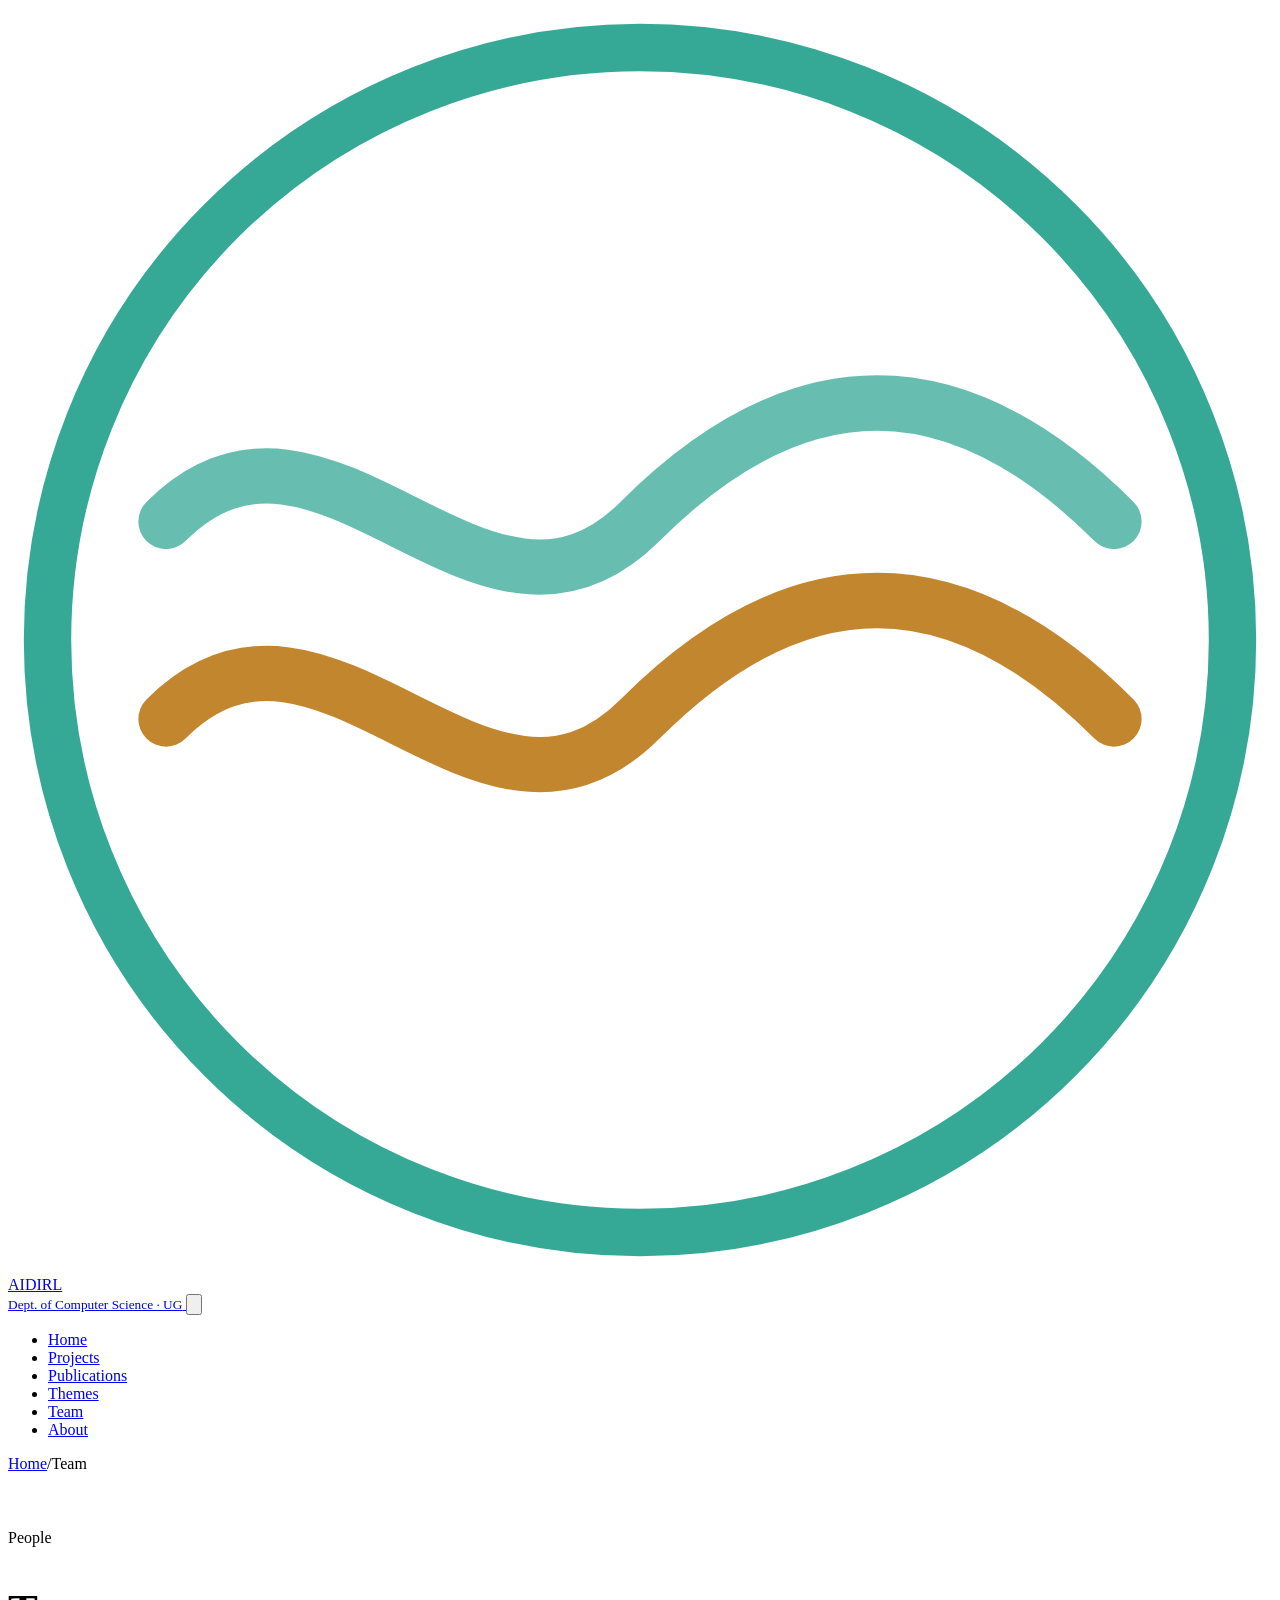
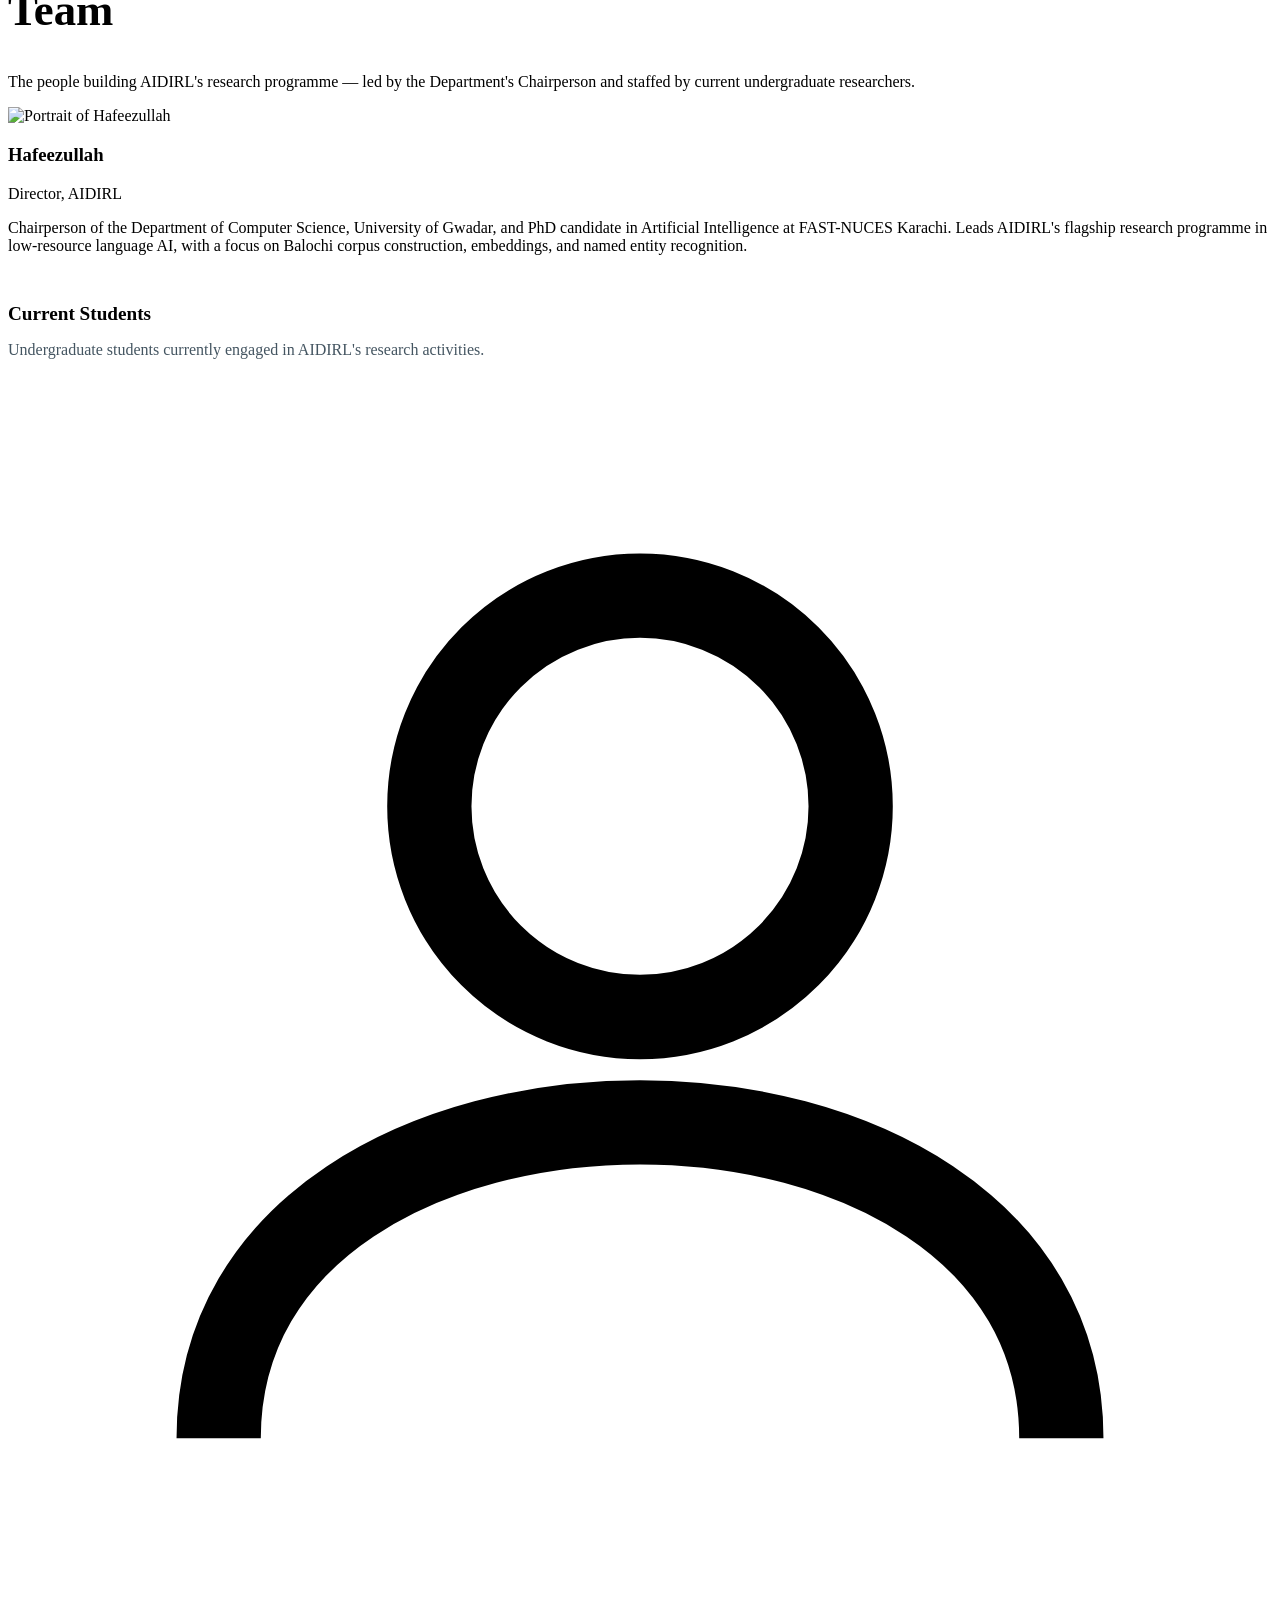
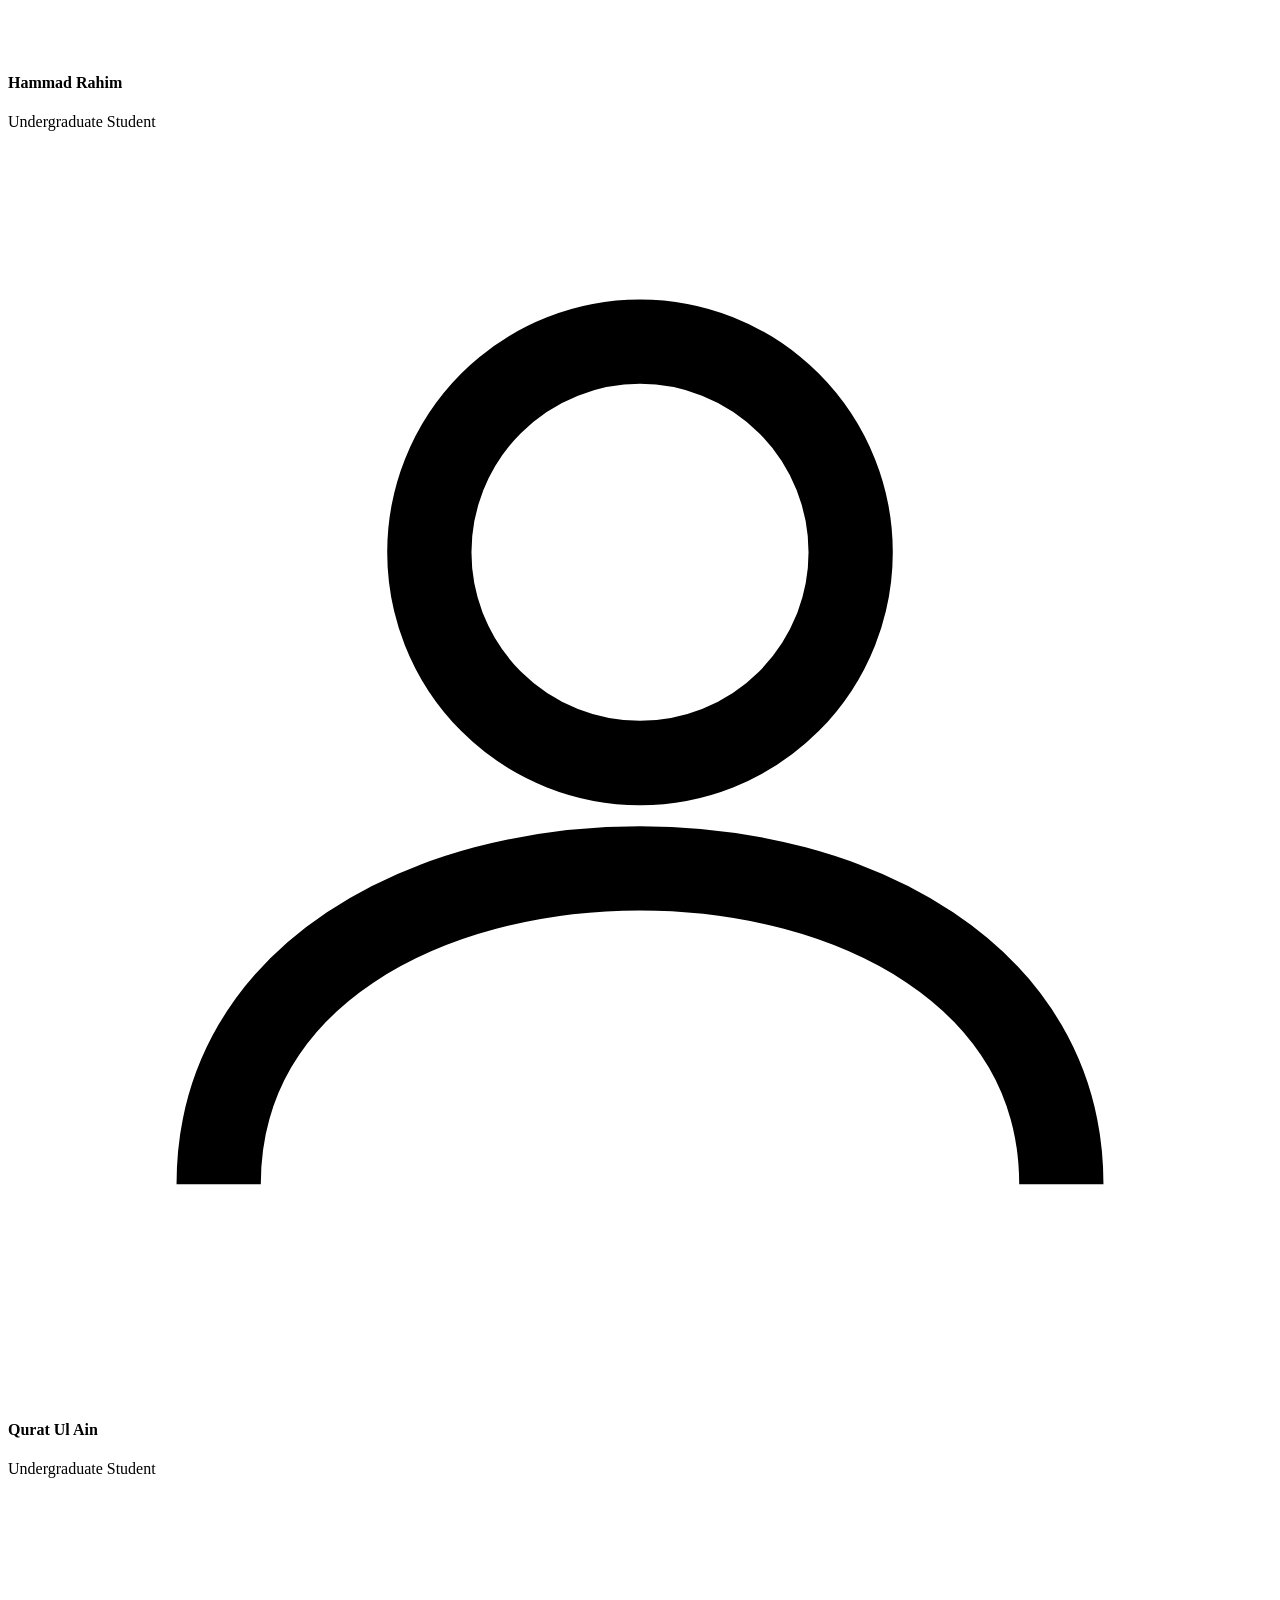
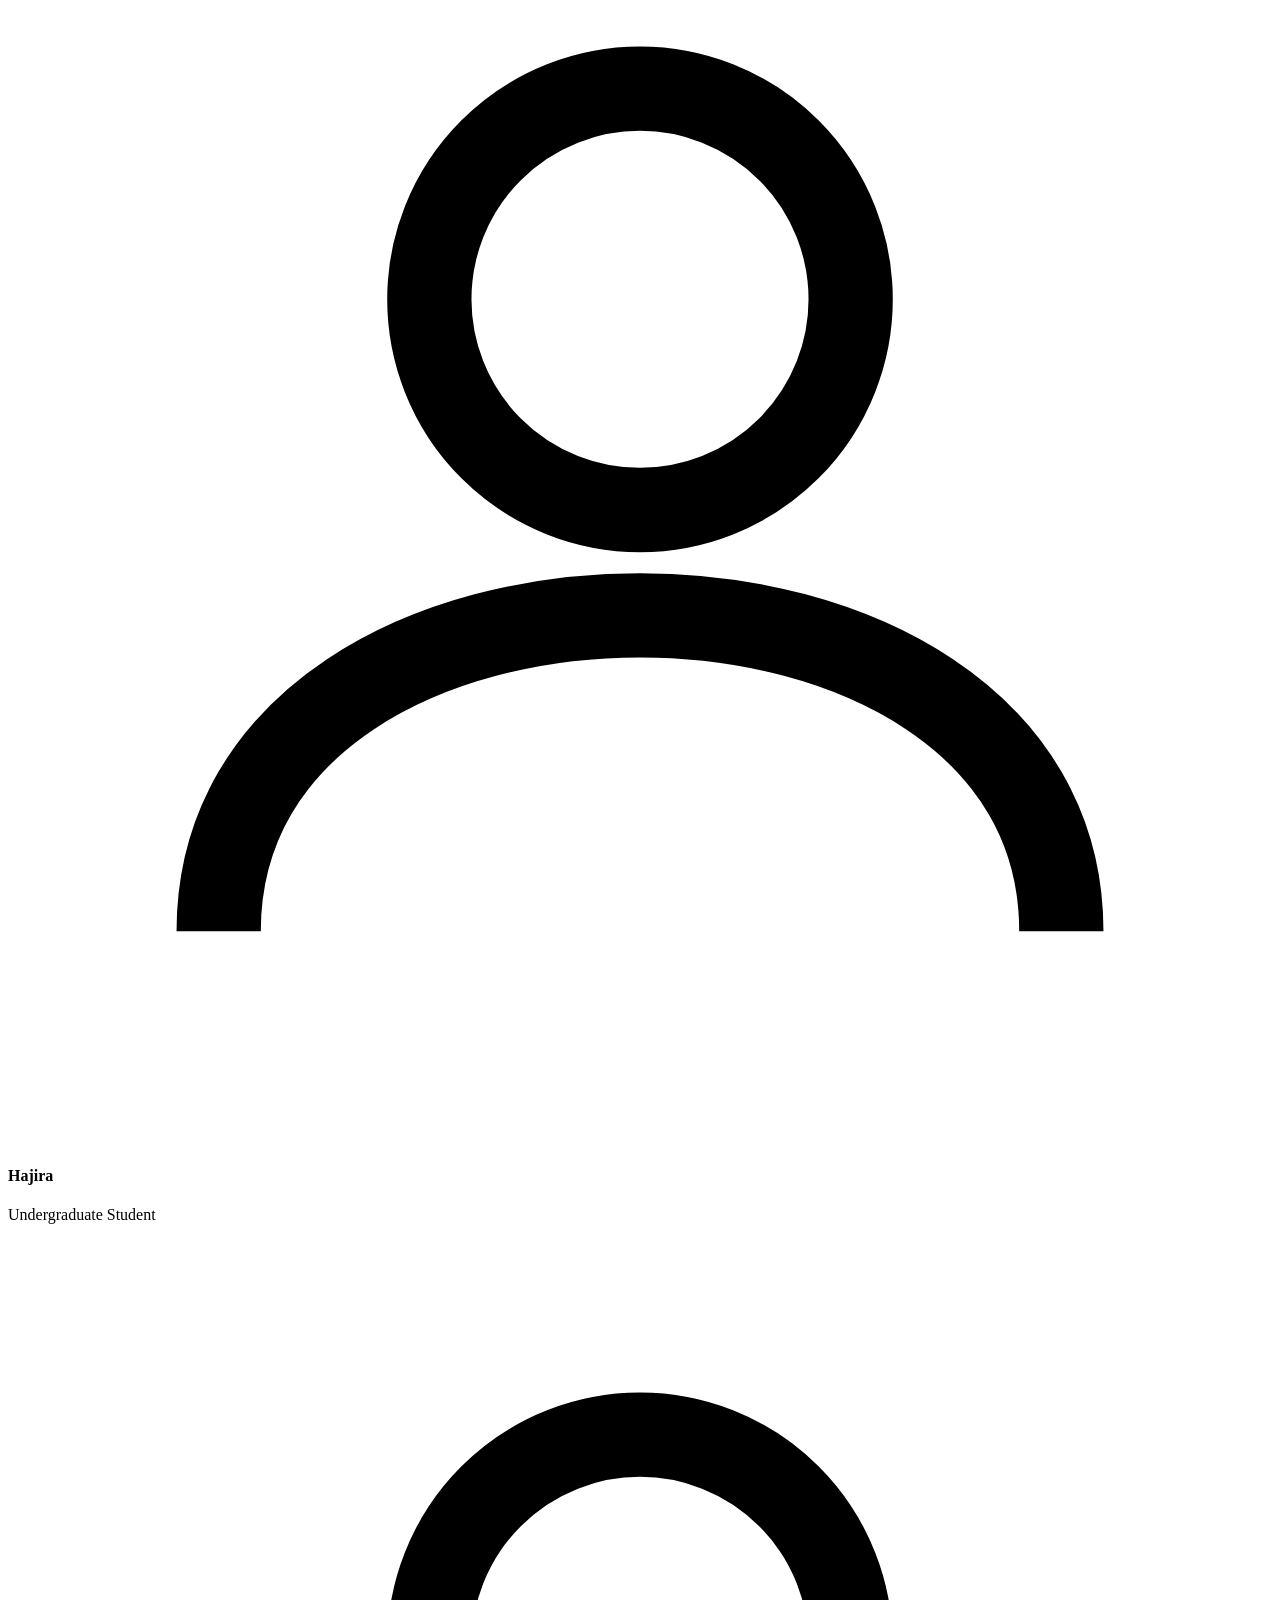
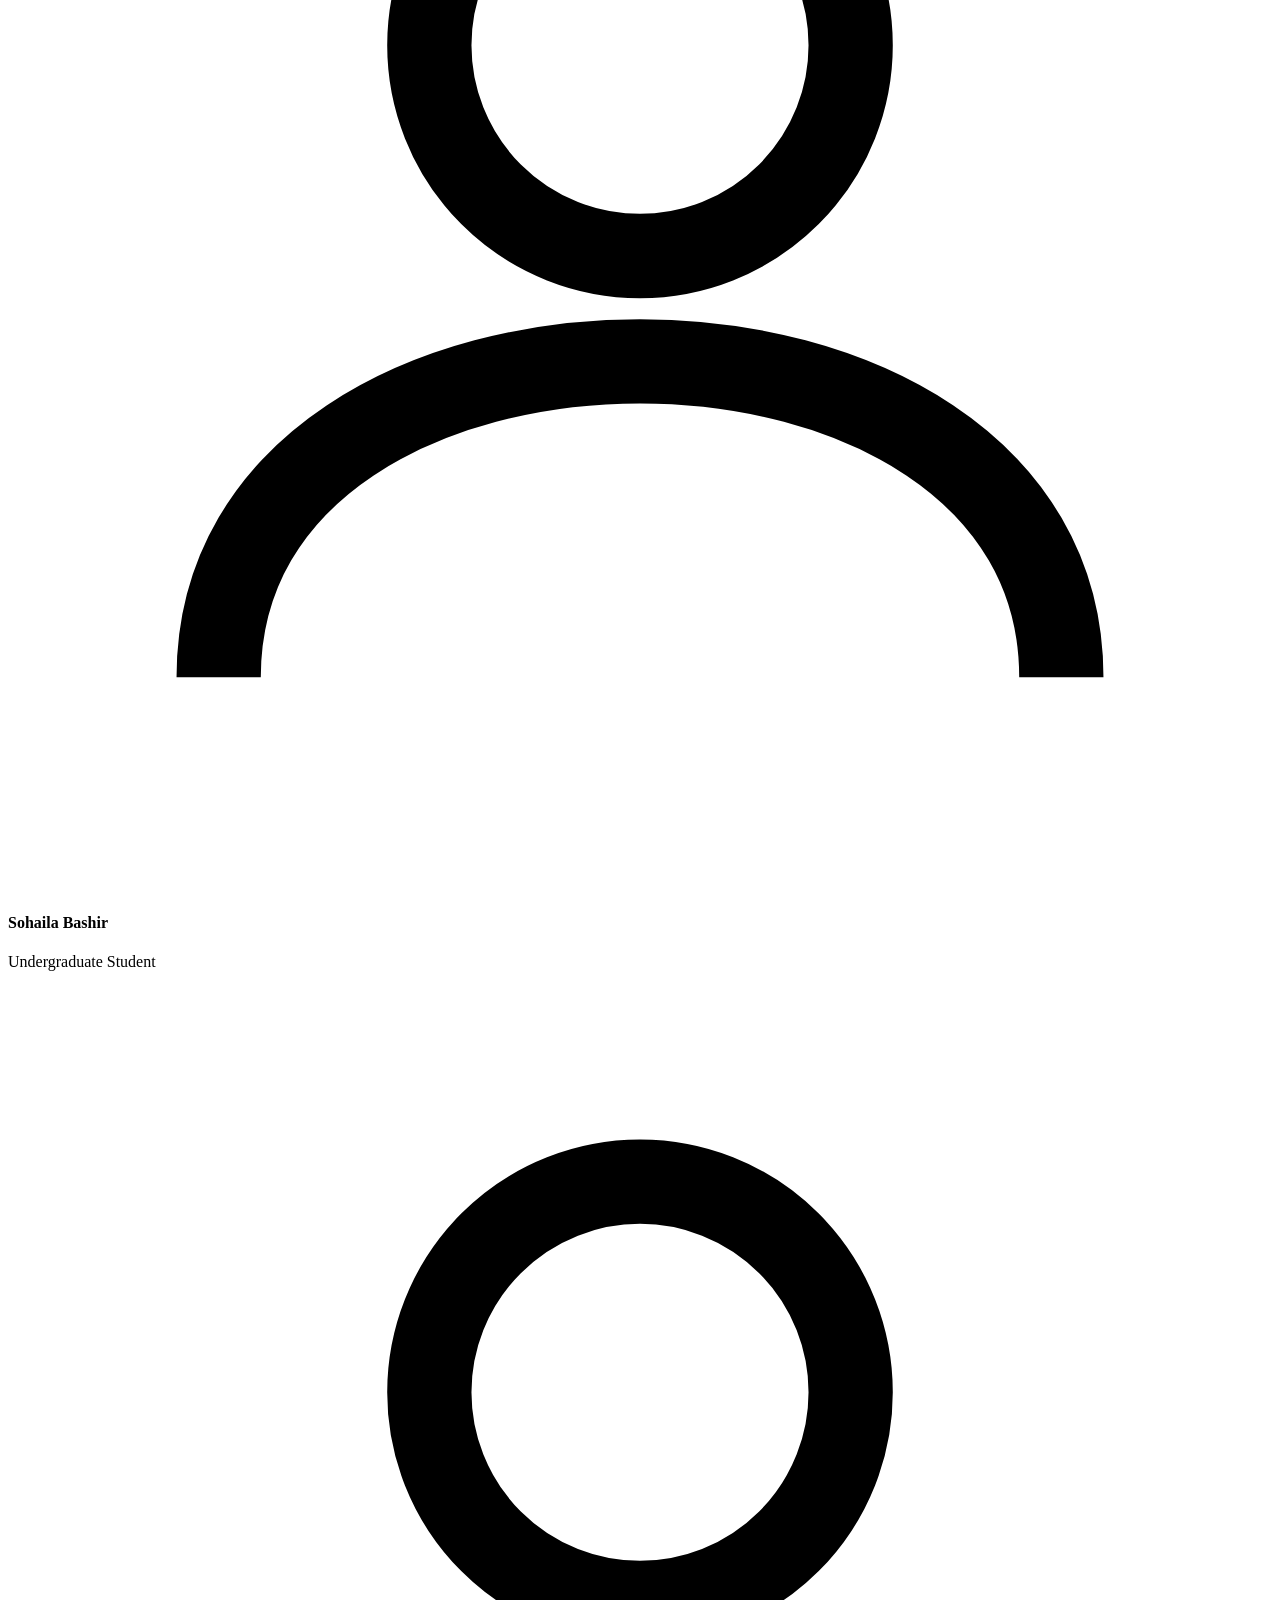
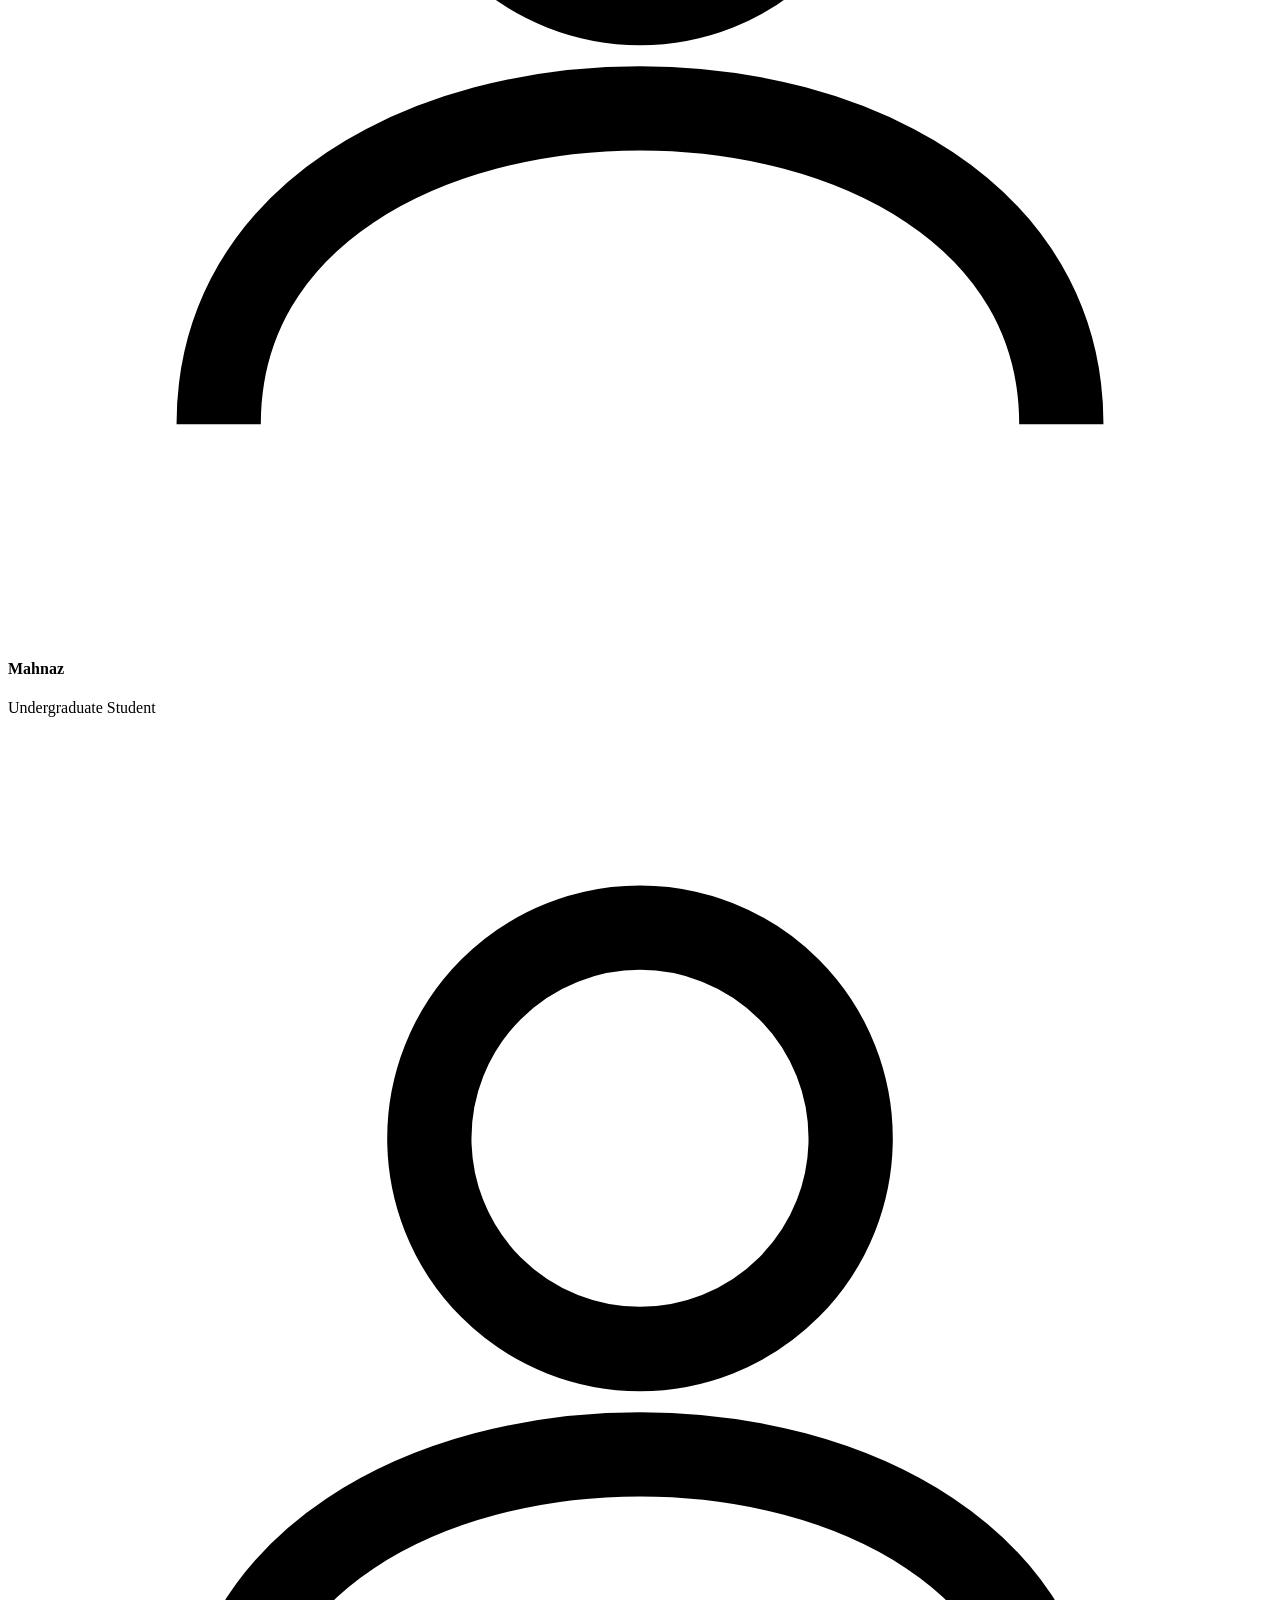
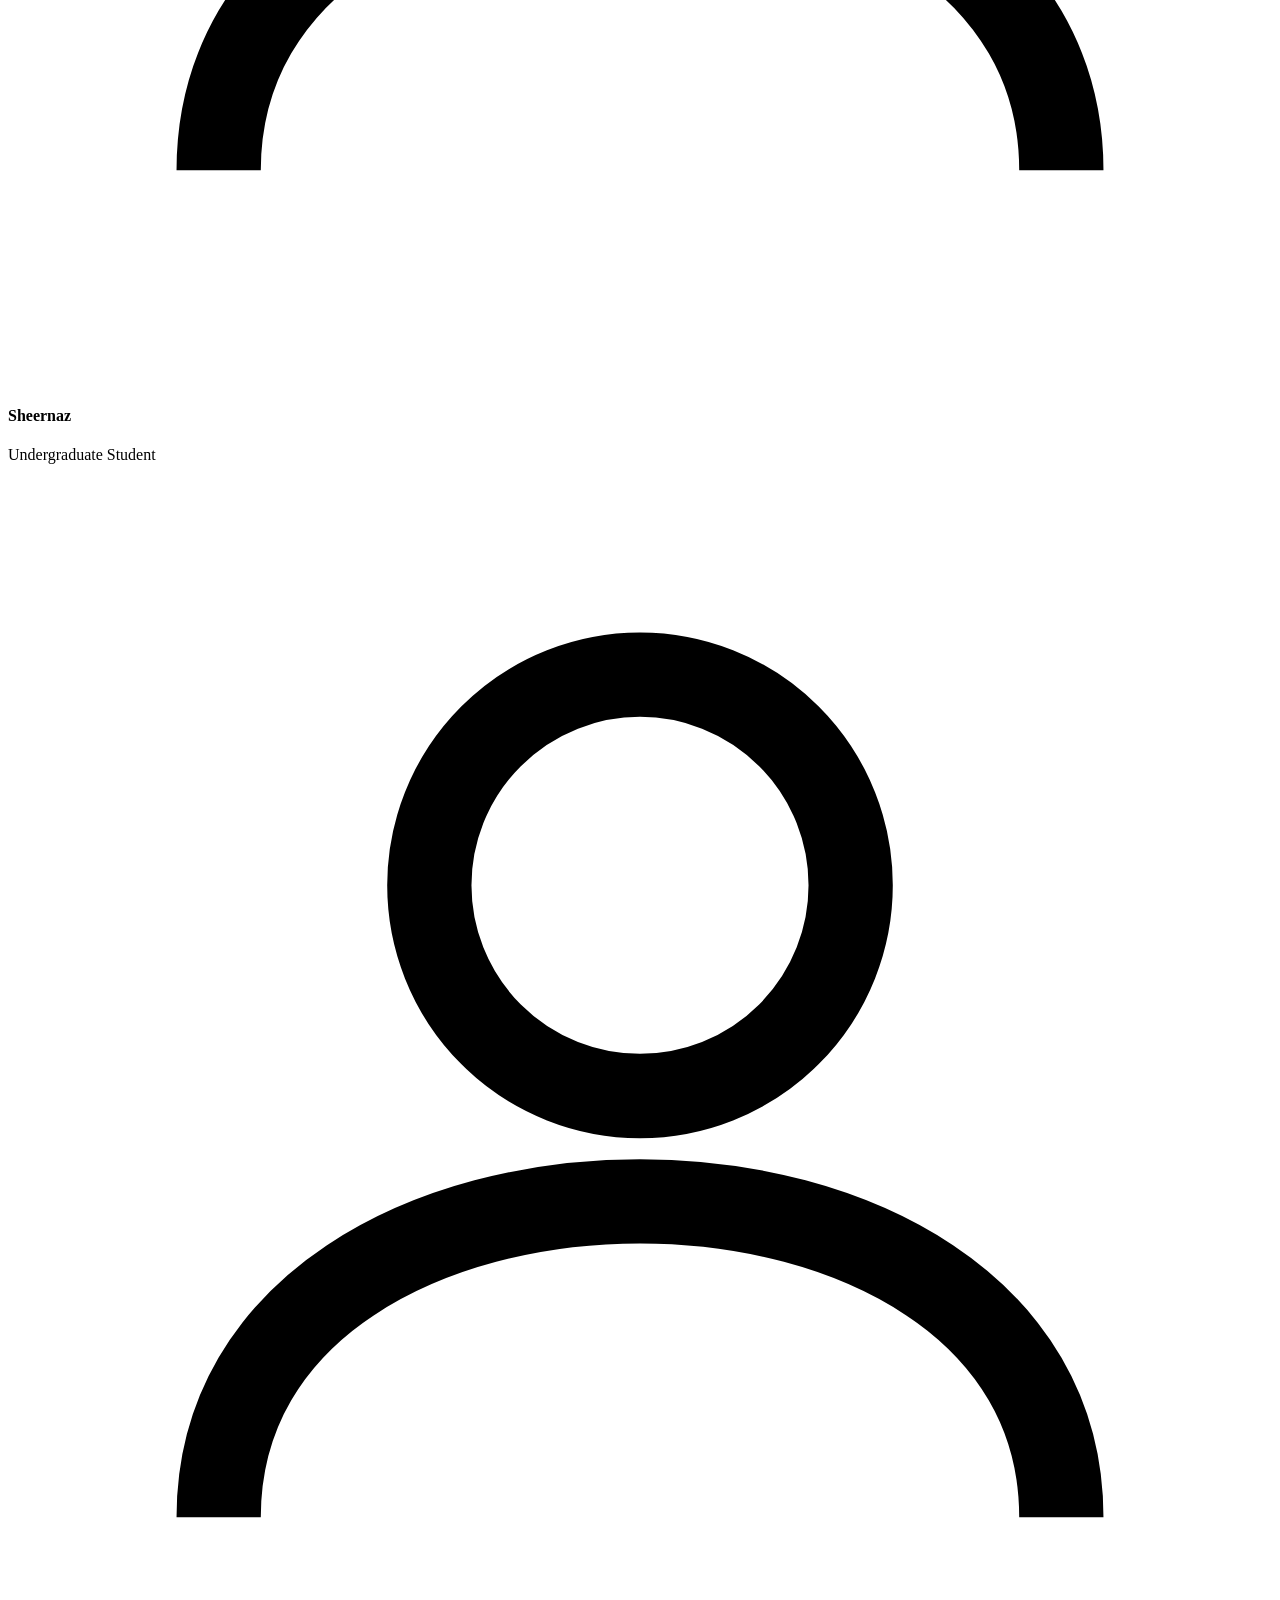
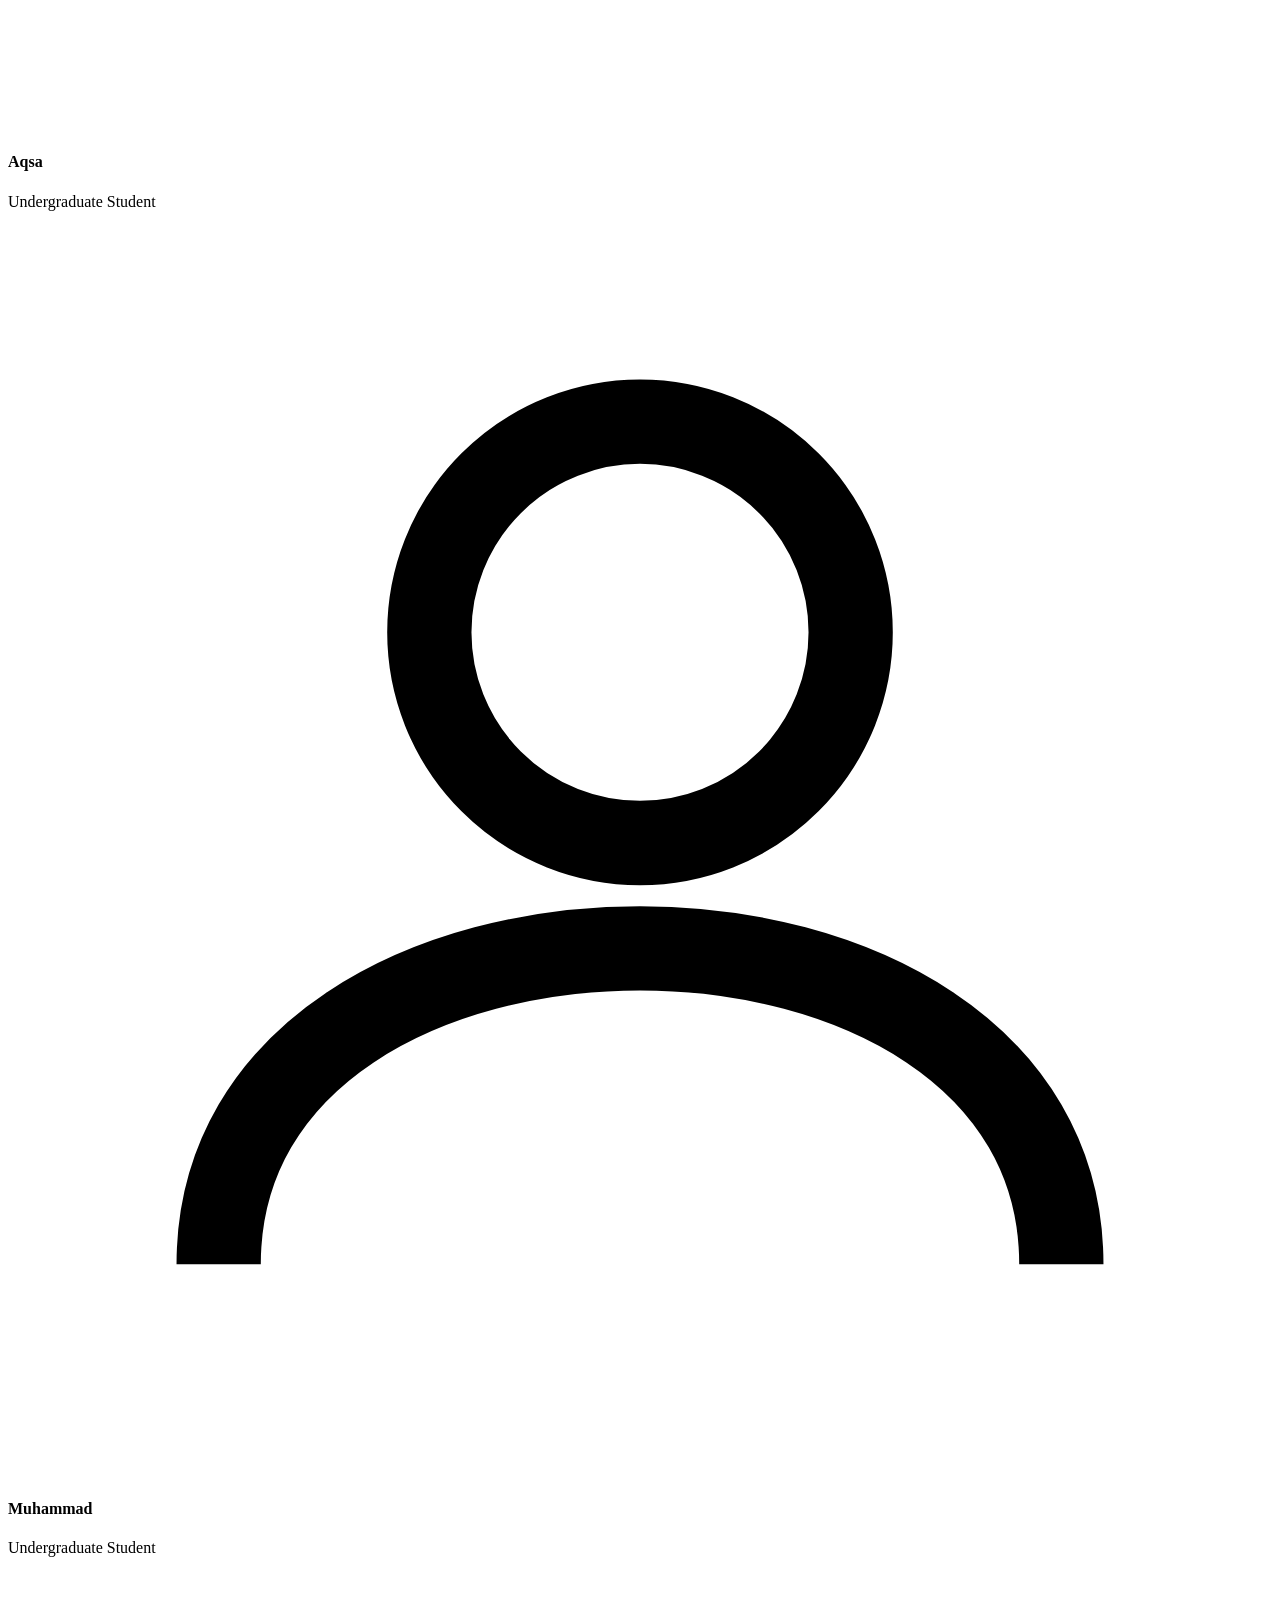
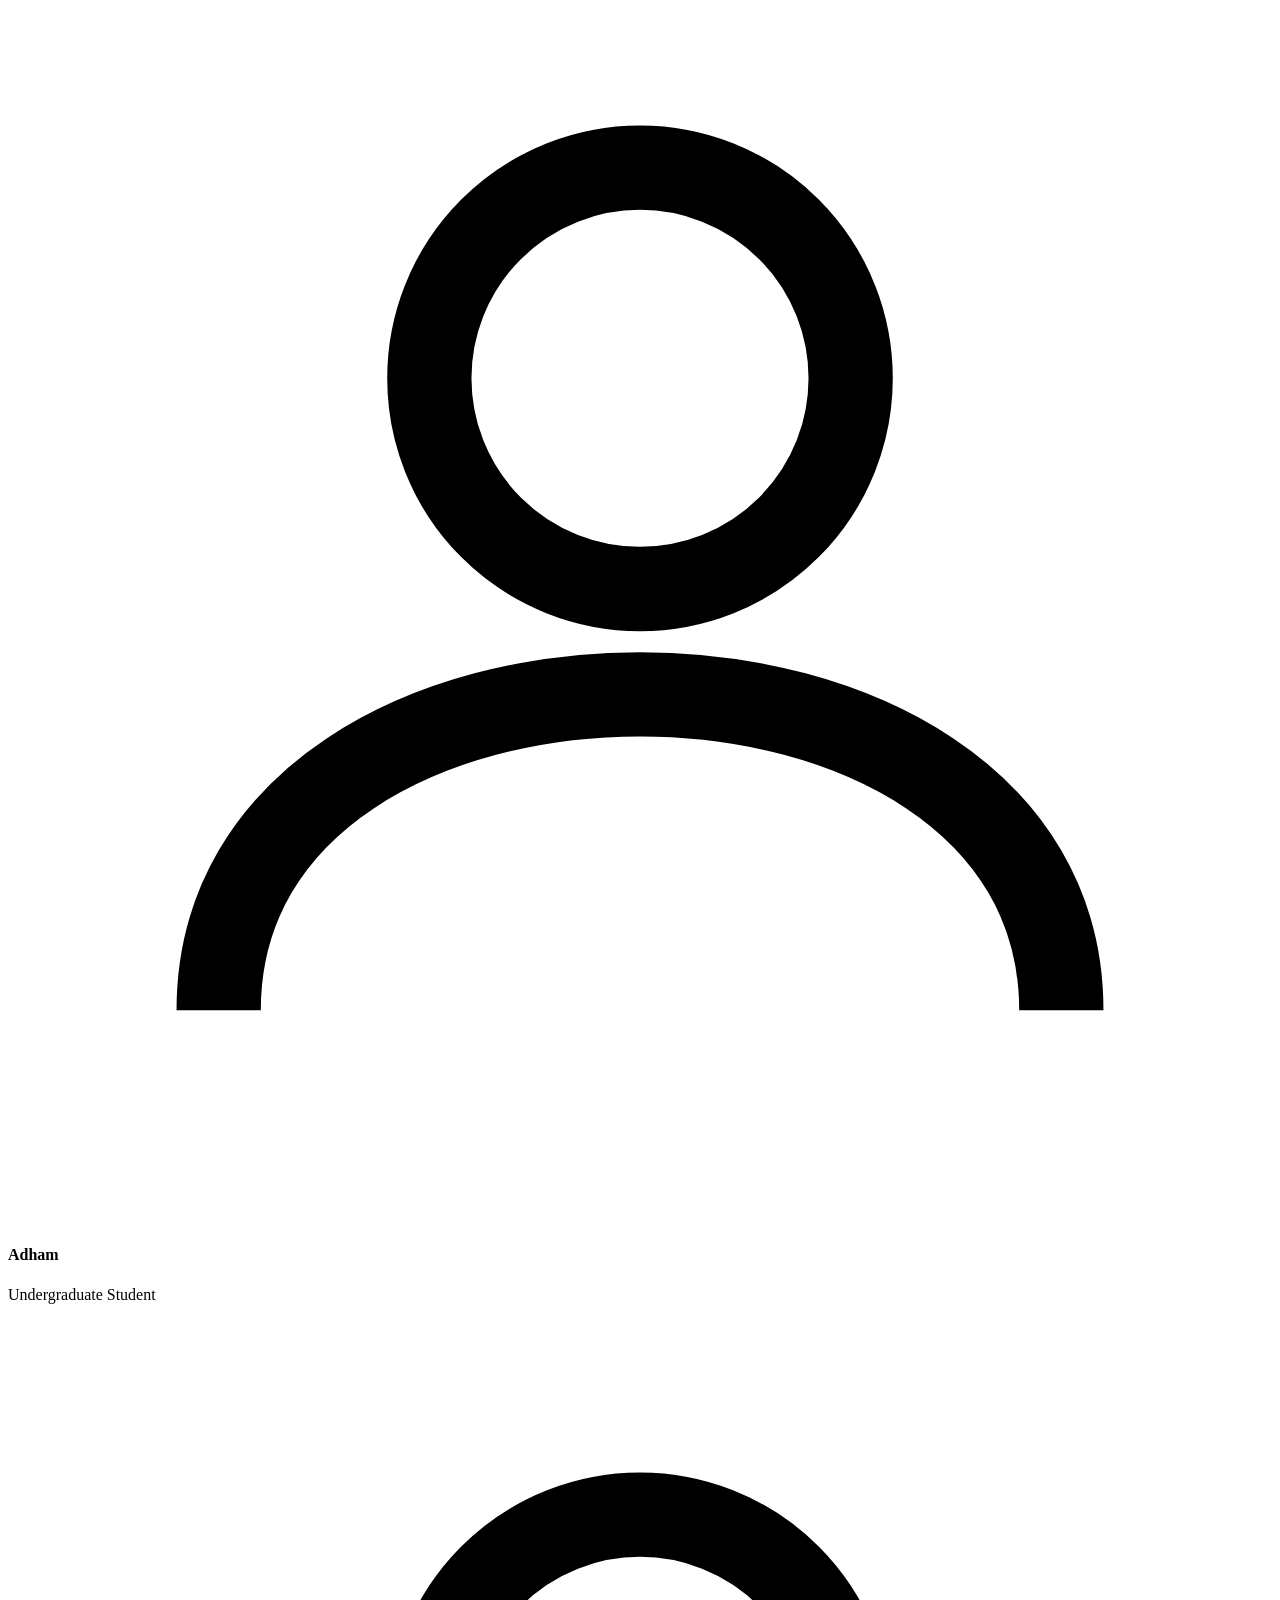
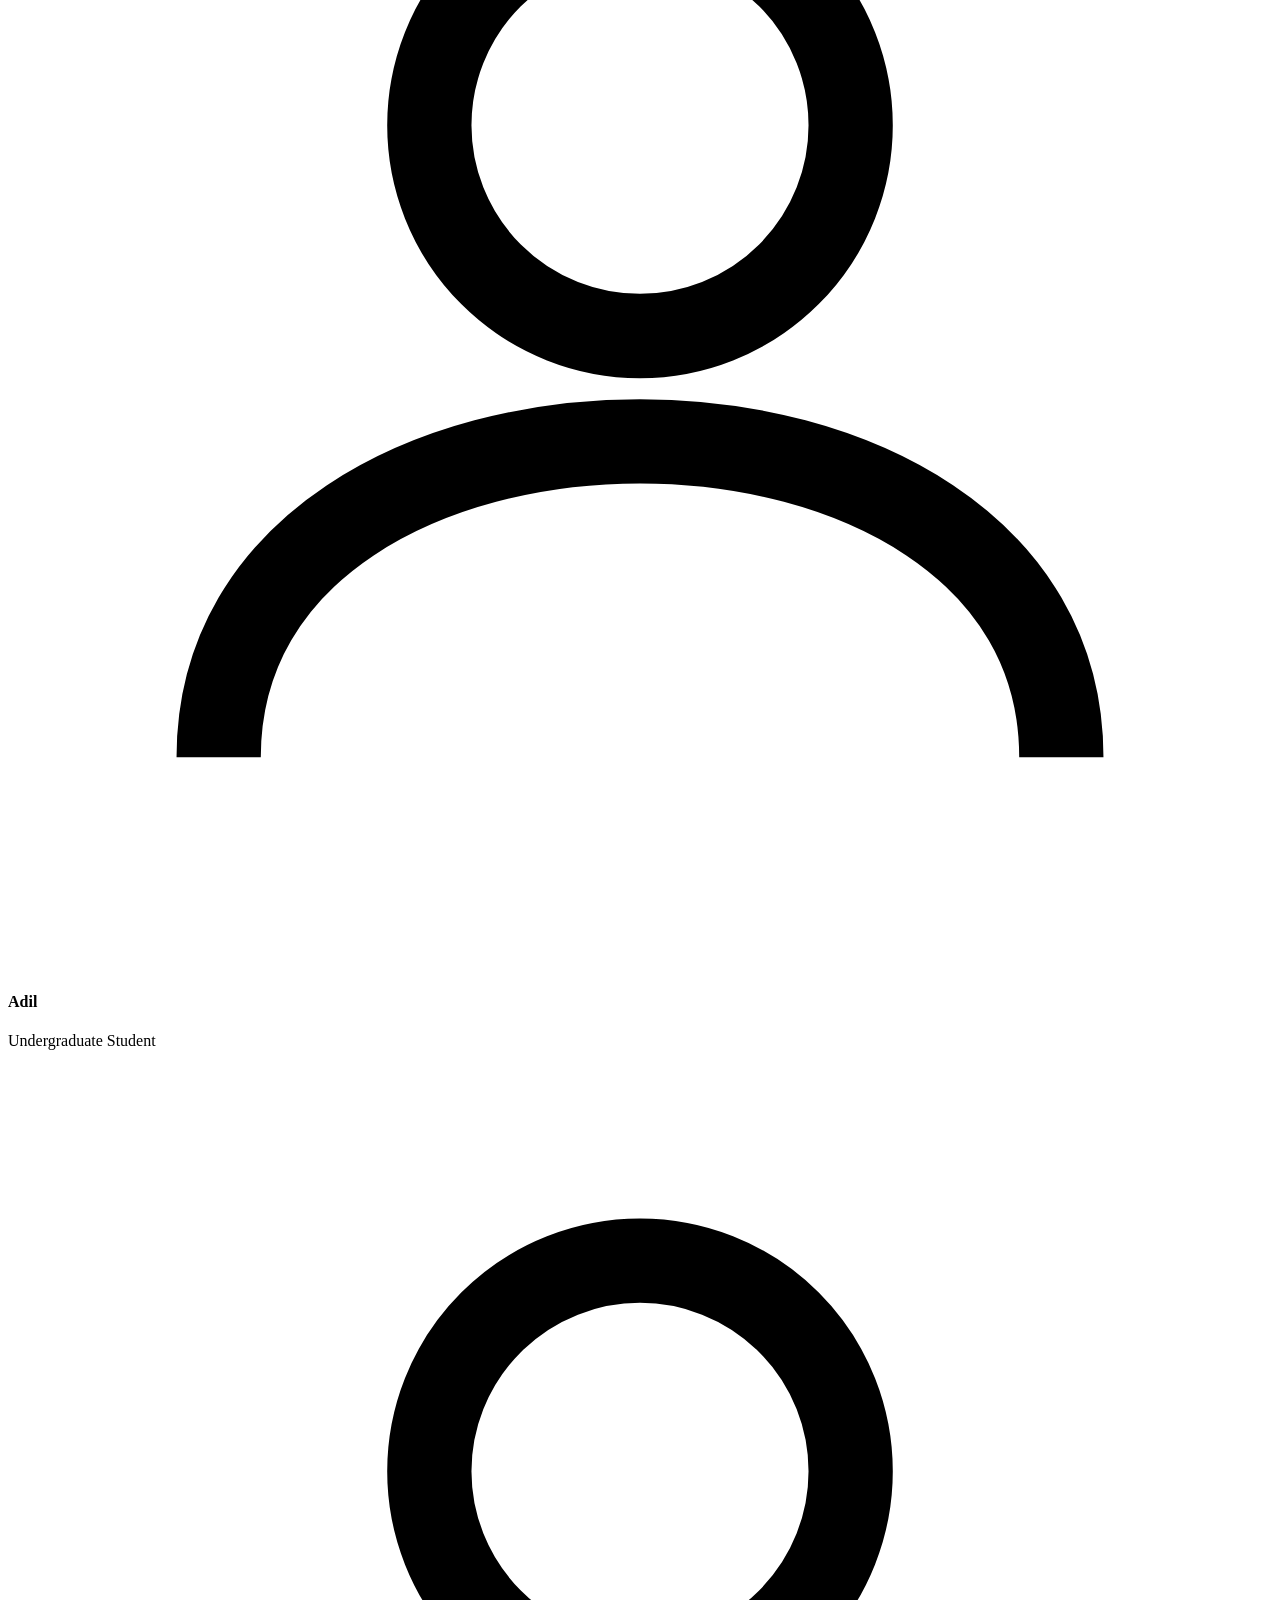
==== team.html @ 23d0c695 "Update team.html" ====
<!DOCTYPE html>
<html lang="en">
<head>
<meta charset="UTF-8">
<meta name="viewport" content="width=device-width, initial-scale=1.0">
<title>Team — AIDIRL, University of Gwadar</title>
<meta name="description" content="Meet the Director and current students of the Artificial Intelligence and Data Innovation Research Lab, University of Gwadar.">
<link rel="icon" href="data:image/svg+xml,%3Csvg xmlns='http://www.w3.org/2000/svg' viewBox='0 0 32 32'%3E%3Ccircle cx='16' cy='16' r='15' fill='%230A2540'/%3E%3Cpath d='M4 19c4-4 8 4 12 0s8-4 12 0' stroke='%23C2872E' stroke-width='1.6' fill='none'/%3E%3Cpath d='M4 13c4-4 8 4 12 0s8-4 12 0' stroke='%2335A996' stroke-width='1.6' fill='none'/%3E%3C/svg%3E">
<link rel="preconnect" href="https://fonts.googleapis.com">
<link rel="preconnect" href="https://fonts.gstatic.com" crossorigin>
<link href="https://fonts.googleapis.com/css2?family=Fraunces:opsz,wght@9..144,500;9..144,600;9..144,700&family=Inter:wght@400;500;600&family=IBM+Plex+Mono:wght@400;500&display=swap" rel="stylesheet">
<link rel="stylesheet" href="css/style.css">
</head>
<body>

<header class="site-header">
  <div class="nav-wrap">
    <a class="brand" href="index.html">
      <svg class="mark" viewBox="0 0 32 32" fill="none" xmlns="http://www.w3.org/2000/svg" aria-hidden="true">
        <circle cx="16" cy="16" r="15" stroke="#35A996" stroke-width="1.2"/>
        <path d="M4 18c4-4 8 4 12 0s8-4 12 0" stroke="#C2872E" stroke-width="1.4" stroke-linecap="round" fill="none"/>
        <path d="M4 13c4-4 8 4 12 0s8-4 12 0" stroke="#35A996" stroke-width="1.4" stroke-linecap="round" fill="none" opacity="0.75"/>
      </svg>
      <span>AIDIRL<br><small>Dept. of Computer Science · UG</small></span>
    </a>
    <button class="nav-toggle" aria-label="Toggle navigation" aria-expanded="false">
      <svg viewBox="0 0 24 24" fill="none" stroke="currentColor" stroke-width="2"><path d="M3 6h18M3 12h18M3 18h18"/></svg>
    </button>
    <ul class="nav-links">
      <li><a href="index.html">Home</a></li>
      <li><a href="projects.html">Projects</a></li>
      <li><a href="publications.html">Publications</a></li>
      <li><a href="themes.html">Themes</a></li>
      <li><a href="team.html" aria-current="page">Team</a></li>
      <li><a href="about.html">About</a></li>
    </ul>
  </div>
</header>

<div class="container">
  <p class="breadcrumbs"><a href="index.html">Home</a><span>/</span>Team</p>
</div>

<section style="padding-top:24px;">
  <div class="container">
    <div class="section-head reveal">
      <p class="eyebrow">People</p>
      <h1 style="font-size:clamp(2rem,2.4vw + 1rem,2.8rem);">Team</h1>
      <p>The people building AIDIRL's research programme — led by the Department's Chairperson and staffed by current undergraduate researchers.</p>
    </div>

    <div class="team-lead reveal">
      <img class="avatar-photo" src="https://avatars.githubusercontent.com/u/188498857?v=4" alt="Portrait of Hafeezullah">
      <div>
        <h3>Hafeezullah</h3>
        <p class="team-role">Director, AIDIRL</p>
        <p class="bio">Chairperson of the Department of Computer Science, University of Gwadar, and PhD candidate in Artificial Intelligence at FAST-NUCES Karachi. Leads AIDIRL's flagship research programme in low-resource language AI, with a focus on Balochi corpus construction, embeddings, and named entity recognition.</p>
      </div>
    </div>

    <h2 style="font-size:1.2rem; margin:48px 0 8px;">Current Students</h2>
    <p style="color:#445561; max-width:70ch; margin-bottom:26px;">Undergraduate students currently engaged in AIDIRL's research activities.</p>

    <div class="student-grid reveal">

      <div class="student-card">
        <div class="avatar-generic">
          <svg viewBox="0 0 24 24" fill="none" stroke="currentColor" stroke-width="1.6"><circle cx="12" cy="8" r="4"/><path d="M4 20c0-4 4-6 8-6s8 2 8 6"/></svg>
        </div>
        <h4>Hammad Rahim</h4>
        <span class="role">Undergraduate Student</span>
      </div>

      <div class="student-card">
        <div class="avatar-generic">
          <svg viewBox="0 0 24 24" fill="none" stroke="currentColor" stroke-width="1.6"><circle cx="12" cy="8" r="4"/><path d="M4 20c0-4 4-6 8-6s8 2 8 6"/></svg>
        </div>
        <h4>Qurat Ul Ain </h4>
        <span class="role">Undergraduate Student</span>
      </div>

      <div class="student-card">
        <div class="avatar-generic">
          <svg viewBox="0 0 24 24" fill="none" stroke="currentColor" stroke-width="1.6"><circle cx="12" cy="8" r="4"/><path d="M4 20c0-4 4-6 8-6s8 2 8 6"/></svg>
        </div>
        <h4>Hajira</h4>
        <span class="role">Undergraduate Student</span>
      </div>
      <div class="student-card">
        <div class="avatar-generic">
          <svg viewBox="0 0 24 24" fill="none" stroke="currentColor" stroke-width="1.6"><circle cx="12" cy="8" r="4"/><path d="M4 20c0-4 4-6 8-6s8 2 8 6"/></svg>
        </div>
        <h4>Sohaila Bashir</h4>
        <span class="role">Undergraduate Student</span>
      </div>
      <div class="student-card">
        <div class="avatar-generic">
          <svg viewBox="0 0 24 24" fill="none" stroke="currentColor" stroke-width="1.6"><circle cx="12" cy="8" r="4"/><path d="M4 20c0-4 4-6 8-6s8 2 8 6"/></svg>
        </div>
        <h4>Mahnaz</h4>
        <span class="role">Undergraduate Student</span>
      </div>

      <div class="student-card">
        <div class="avatar-generic">
          <svg viewBox="0 0 24 24" fill="none" stroke="currentColor" stroke-width="1.6"><circle cx="12" cy="8" r="4"/><path d="M4 20c0-4 4-6 8-6s8 2 8 6"/></svg>
        </div>
        <h4>Sheernaz</h4>
        <span class="role">Undergraduate Student</span>
      </div>
      
      <div class="student-card">
        <div class="avatar-generic">
          <svg viewBox="0 0 24 24" fill="none" stroke="currentColor" stroke-width="1.6"><circle cx="12" cy="8" r="4"/><path d="M4 20c0-4 4-6 8-6s8 2 8 6"/></svg>
        </div>
        <h4>Aqsa</h4>
        <span class="role">Undergraduate Student</span>
      </div>
      
      <div class="student-card">
        <div class="avatar-generic">
          <svg viewBox="0 0 24 24" fill="none" stroke="currentColor" stroke-width="1.6"><circle cx="12" cy="8" r="4"/><path d="M4 20c0-4 4-6 8-6s8 2 8 6"/></svg>
        </div>
        <h4>Muhammad</h4>
        <span class="role">Undergraduate Student</span>
      </div>
      
      <div class="student-card">
        <div class="avatar-generic">
          <svg viewBox="0 0 24 24" fill="none" stroke="currentColor" stroke-width="1.6"><circle cx="12" cy="8" r="4"/><path d="M4 20c0-4 4-6 8-6s8 2 8 6"/></svg>
        </div>
        <h4>Adham</h4>
        <span class="role">Undergraduate Student</span>
      </div>
      
      <div class="student-card">
        <div class="avatar-generic">
          <svg viewBox="0 0 24 24" fill="none" stroke="currentColor" stroke-width="1.6"><circle cx="12" cy="8" r="4"/><path d="M4 20c0-4 4-6 8-6s8 2 8 6"/></svg>
        </div>
        <h4>Adil</h4>
        <span class="role">Undergraduate Student</span>
      </div>
            <div class="student-card">
        <div class="avatar-generic">
          <svg viewBox="0 0 24 24" fill="none" stroke="currentColor" stroke-width="1.6"><circle cx="12" cy="8" r="4"/><path d="M4 20c0-4 4-6 8-6s8 2 8 6"/></svg>
        </div>
        <h4>Sultan</h4>
        <span class="role">Undergraduate Student</span>
      </div>
    </div>
  </div>
</section>

<footer class="site-footer">
  <div class="container">
    <div class="footer-grid">
      <div class="footer-brand">
        <div class="footer-brand-row">
          <svg class="mark" viewBox="0 0 32 32" fill="none" xmlns="http://www.w3.org/2000/svg" aria-hidden="true">
            <circle cx="16" cy="16" r="15" stroke="#35A996" stroke-width="1.2"/>
            <path d="M4 18c4-4 8 4 12 0s8-4 12 0" stroke="#C2872E" stroke-width="1.4" fill="none"/>
          </svg>
          Artificial Intelligence and Data Innovation Research Lab
        </div>
        <p>Department of Computer Science, University of Gwadar, Airport Road, Gwadar 91200, Pakistan</p>
      </div>
      <div>
        <h4>Explore</h4>
        <ul>
          <li><a href="projects.html">Projects</a></li>
          <li><a href="publications.html">Publications</a></li>
          <li><a href="themes.html">Research Themes</a></li>
          <li><a href="team.html">Team</a></li>
        </ul>
      </div>
      <div>
        <h4>Connect</h4>
        <ul>
          <li><a href="mailto:aidirl@ug.edu.pk">Email</a></li>
        </ul>
      </div>
    </div>
    <div class="footer-bottom">
      <span>© 2026 AIDIRL · Department of Computer Science, University of Gwadar</span>
    </div>
  </div>
</footer>

<button class="back-to-top" aria-label="Back to top">
  <svg viewBox="0 0 24 24" fill="none" stroke="currentColor" stroke-width="2"><path d="M12 19V5M5 12l7-7 7 7"/></svg>
</button>

<script src="js/main.js"></script>
</body>
</html>
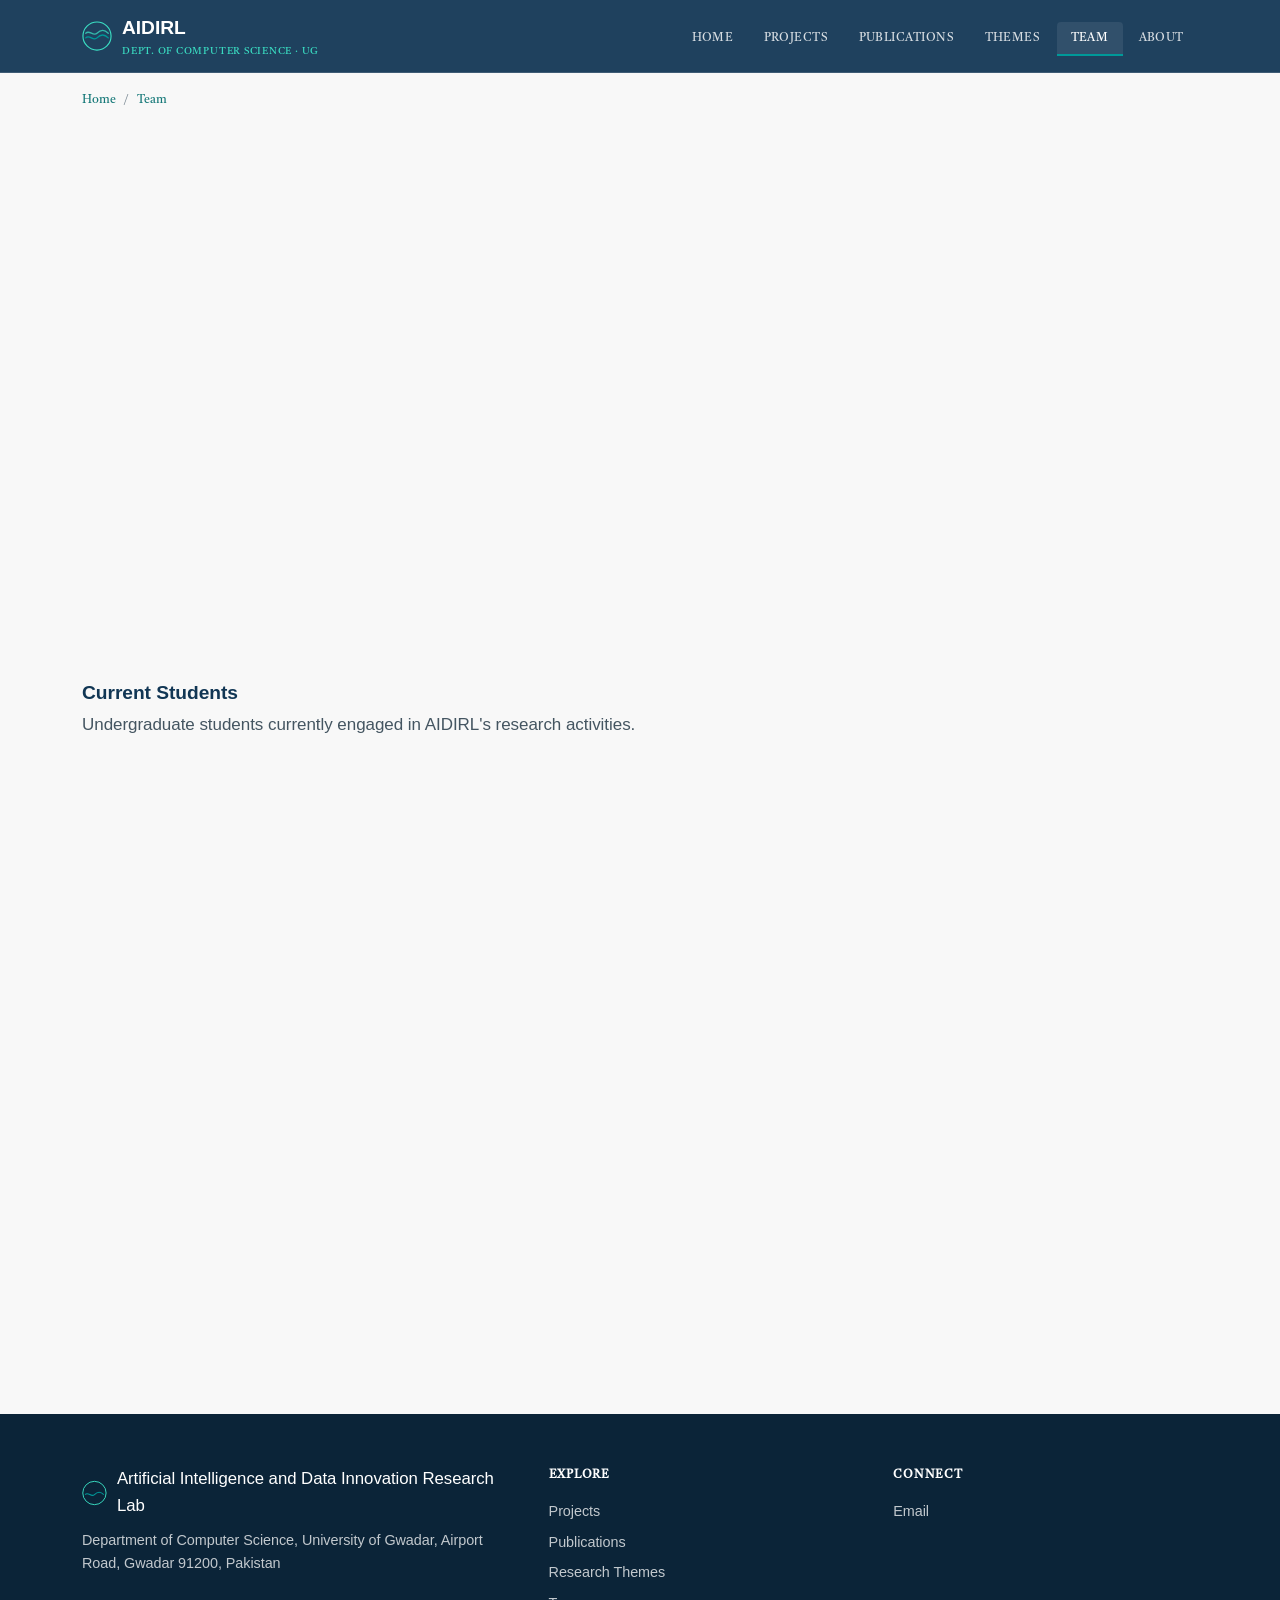
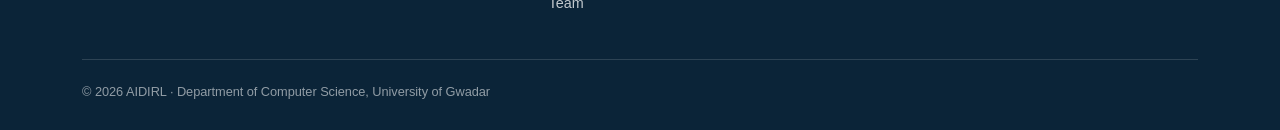
==== commit a5a64fff: "Apply CIOL research-lab theme: teal palette (#008080/#157878/#3BE1C5) and Google Sans typography Co-" ====
--- a/team.html
+++ b/team.html
@@ -9,7 +9,7 @@
 <link rel="icon" href="data:image/svg+xml,%3Csvg xmlns='http://www.w3.org/2000/svg' viewBox='0 0 32 32'%3E%3Ccircle cx='16' cy='16' r='15' fill='%230A2540'/%3E%3Cpath d='M4 19c4-4 8 4 12 0s8-4 12 0' stroke='%23C2872E' stroke-width='1.6' fill='none'/%3E%3Cpath d='M4 13c4-4 8 4 12 0s8-4 12 0' stroke='%2335A996' stroke-width='1.6' fill='none'/%3E%3C/svg%3E">
 <link rel="preconnect" href="https://fonts.googleapis.com">
 <link rel="preconnect" href="https://fonts.gstatic.com" crossorigin>
-<link href="https://fonts.googleapis.com/css2?family=Fraunces:opsz,wght@9..144,500;9..144,600;9..144,700&family=Inter:wght@400;500;600&family=IBM+Plex+Mono:wght@400;500&display=swap" rel="stylesheet">
+<link href="https://fonts.googleapis.com/css?family=Google+Sans|Noto+Sans|Castoro" rel="stylesheet">
 <link rel="stylesheet" href="css/style.css">
 </head>
 <body>
@@ -18,9 +18,9 @@
   <div class="nav-wrap">
     <a class="brand" href="index.html">
       <svg class="mark" viewBox="0 0 32 32" fill="none" xmlns="http://www.w3.org/2000/svg" aria-hidden="true">
-        <circle cx="16" cy="16" r="15" stroke="#35A996" stroke-width="1.2"/>
-        <path d="M4 18c4-4 8 4 12 0s8-4 12 0" stroke="#C2872E" stroke-width="1.4" stroke-linecap="round" fill="none"/>
-        <path d="M4 13c4-4 8 4 12 0s8-4 12 0" stroke="#35A996" stroke-width="1.4" stroke-linecap="round" fill="none" opacity="0.75"/>
+        <circle cx="16" cy="16" r="15" stroke="#3BE1C5" stroke-width="1.2"/>
+        <path d="M4 18c4-4 8 4 12 0s8-4 12 0" stroke="#009999" stroke-width="1.4" stroke-linecap="round" fill="none"/>
+        <path d="M4 13c4-4 8 4 12 0s8-4 12 0" stroke="#3BE1C5" stroke-width="1.4" stroke-linecap="round" fill="none" opacity="0.75"/>
       </svg>
       <span>AIDIRL<br><small>Dept. of Computer Science · UG</small></span>
     </a>
@@ -158,8 +158,8 @@
       <div class="footer-brand">
         <div class="footer-brand-row">
           <svg class="mark" viewBox="0 0 32 32" fill="none" xmlns="http://www.w3.org/2000/svg" aria-hidden="true">
-            <circle cx="16" cy="16" r="15" stroke="#35A996" stroke-width="1.2"/>
-            <path d="M4 18c4-4 8 4 12 0s8-4 12 0" stroke="#C2872E" stroke-width="1.4" fill="none"/>
+            <circle cx="16" cy="16" r="15" stroke="#3BE1C5" stroke-width="1.2"/>
+            <path d="M4 18c4-4 8 4 12 0s8-4 12 0" stroke="#009999" stroke-width="1.4" fill="none"/>
           </svg>
           Artificial Intelligence and Data Innovation Research Lab
         </div>
--- a/css/style.css
+++ b/css/style.css
@@ -0,0 +1,495 @@
+/* =========================================================================
+   AIDIRL — Artificial Intelligence and Data Innovation Research Lab
+   Department of Computer Science, University of Gwadar
+   Stylesheet
+   ========================================================================= */
+
+:root {
+  /* Color tokens — CIOL research-lab theme: marine teal (#008080),
+     theme teal (#157878), mint accent (#3BE1C5) on deep navy-teal text. */
+  --navy:        #113654;
+  --navy-deep:   #0B2438;
+  --ink:         #113654;
+  --teal:        #008080;
+  --teal-deep:   #157878;
+  --teal-bright: #3BE1C5;
+  --ochre:       #009999;
+  --ochre-dark:  #007A7A;
+  --paper:       #F8F8F8;
+  --paper-dim:   #EDF3F3;
+  --sand:        #E3F0EE;
+  --line:        #D6E3E1;
+  --line-dark:   rgba(255,255,255,0.14);
+  --white:       #FFFFFF;
+
+  --font-display: "Google Sans", "Helvetica Neue", Helvetica, Arial, sans-serif;
+  --font-body:    "Google Sans", "Helvetica Neue", Helvetica, Arial, sans-serif;
+  --font-mono:    "Castoro", "SFMono-Regular", Menlo, monospace;
+
+  --container: 1180px;
+  --radius: 4px;
+  --shadow-soft: 0 12px 32px -18px rgba(17, 54, 84, 0.35);
+}
+
+@media (prefers-reduced-motion: no-preference) {
+  :root { --motion-ok: 1; }
+}
+
+/* ---------- Reset & base ---------- */
+*, *::before, *::after { box-sizing: border-box; }
+html { scroll-behavior: smooth; }
+@media (prefers-reduced-motion: reduce) {
+  html { scroll-behavior: auto; }
+  * { animation-duration: 0.001ms !important; animation-iteration-count: 1 !important; transition-duration: 0.001ms !important; }
+}
+
+body {
+  margin: 0;
+  background: var(--paper);
+  color: var(--ink);
+  font-family: var(--font-body);
+  font-size: 17px;
+  line-height: 1.58;
+  letter-spacing: -.003em;
+  -webkit-font-smoothing: antialiased;
+}
+
+h1, h2, h3, h4 { font-family: var(--font-display); color: var(--navy); margin: 0 0 0.5em; font-weight: 600; }
+h1 { font-size: clamp(2.4rem, 3.4vw + 1rem, 4rem); line-height: 1.05; letter-spacing: -0.01em; }
+h2 { font-size: clamp(1.7rem, 1.6vw + 1rem, 2.4rem); line-height: 1.15; }
+h3 { font-size: 1.3rem; line-height: 1.3; }
+h4 { font-size: 1.05rem; }
+p { margin: 0 0 1em; }
+a { color: var(--teal-deep); text-decoration: none; }
+a:hover { text-decoration: underline; }
+img { max-width: 100%; display: block; }
+ul { padding-left: 1.2em; }
+
+.container { max-width: var(--container); margin: 0 auto; padding: 0 32px; }
+@media (max-width: 640px) { .container { padding: 0 20px; } }
+
+.eyebrow {
+  font-family: var(--font-mono);
+  font-size: 0.72rem;
+  letter-spacing: 0.14em;
+  text-transform: uppercase;
+  color: var(--teal-deep);
+  display: inline-flex;
+  align-items: center;
+  gap: 10px;
+  margin-bottom: 14px;
+}
+.eyebrow::before {
+  content: "";
+  width: 22px; height: 1px;
+  background: var(--ochre);
+  display: inline-block;
+}
+.eyebrow.on-dark { color: var(--teal-bright); }
+
+:focus-visible {
+  outline: 2px solid var(--ochre);
+  outline-offset: 3px;
+}
+
+/* ---------- Buttons ---------- */
+.btn {
+  display: inline-flex;
+  align-items: center;
+  gap: 8px;
+  font-family: var(--font-mono);
+  font-size: 0.82rem;
+  letter-spacing: 0.03em;
+  text-transform: uppercase;
+  padding: 13px 22px;
+  border-radius: var(--radius);
+  border: 1px solid transparent;
+  cursor: pointer;
+  transition: transform 0.18s ease, background 0.18s ease, color 0.18s ease, border-color 0.18s ease;
+  text-decoration: none;
+}
+.btn:hover { transform: translateY(-2px); text-decoration: none; }
+.btn-primary { background: var(--ochre); color: var(--navy-deep); }
+.btn-primary:hover { background: #1AB3B3; }
+.btn-outline { background: transparent; color: var(--white); border-color: var(--line-dark); }
+.btn-outline:hover { border-color: var(--teal-bright); color: var(--teal-bright); }
+.btn-solid-teal { background: var(--teal); color: var(--white); }
+.btn-solid-teal:hover { background: var(--teal-bright); }
+.btn-row { display: flex; flex-wrap: wrap; gap: 14px; margin-top: 34px; }
+
+/* ---------- Header / Nav ---------- */
+.site-header {
+  position: sticky;
+  top: 0;
+  z-index: 100;
+  background: rgba(17, 54, 84, 0.94);
+  backdrop-filter: blur(6px);
+  border-bottom: 1px solid var(--line-dark);
+}
+.nav-wrap {
+  max-width: var(--container);
+  margin: 0 auto;
+  padding: 0 32px;
+  display: flex;
+  align-items: center;
+  justify-content: space-between;
+  height: 72px;
+}
+.brand {
+  display: flex;
+  align-items: center;
+  gap: 10px;
+  color: var(--white);
+  font-family: var(--font-display);
+  font-size: 1.2rem;
+  font-weight: 600;
+}
+.brand:hover { text-decoration: none; }
+.brand .mark { width: 30px; height: 30px; flex: none; }
+.brand small {
+  display: block;
+  font-family: var(--font-mono);
+  font-size: 0.6rem;
+  letter-spacing: 0.08em;
+  color: var(--teal-bright);
+  font-weight: 400;
+  text-transform: uppercase;
+}
+.nav-links { display: flex; align-items: center; gap: 2px; list-style: none; margin: 0; padding: 0; }
+.nav-links a {
+  color: rgba(255,255,255,0.82);
+  font-family: var(--font-mono);
+  font-size: 0.78rem;
+  letter-spacing: 0.04em;
+  text-transform: uppercase;
+  padding: 10px 14px;
+  border-radius: var(--radius);
+  transition: background 0.15s ease, color 0.15s ease;
+}
+.nav-links a:hover, .nav-links a[aria-current="page"] {
+  color: var(--white);
+  background: rgba(255,255,255,0.08);
+  text-decoration: none;
+}
+.nav-links a[aria-current="page"] { border-bottom: 2px solid var(--ochre); border-radius: 4px 4px 0 0; }
+.nav-toggle {
+  display: none;
+  background: none; border: none; color: var(--white);
+  width: 40px; height: 40px; cursor: pointer;
+}
+.nav-toggle svg { width: 22px; height: 22px; }
+
+@media (max-width: 860px) {
+  .nav-toggle { display: block; }
+  .nav-links {
+    position: absolute;
+    top: 72px; left: 0; right: 0;
+    background: var(--navy-deep);
+    flex-direction: column;
+    align-items: stretch;
+    gap: 0;
+    padding: 8px 20px 20px;
+    display: none;
+    border-bottom: 1px solid var(--line-dark);
+  }
+  .nav-links.open { display: flex; }
+  .nav-links a { padding: 14px 8px; }
+}
+
+/* ---------- Breadcrumbs ---------- */
+.breadcrumbs {
+  font-family: var(--font-mono);
+  font-size: 0.75rem;
+  color: var(--teal-deep);
+  padding: 18px 0;
+}
+.breadcrumbs a { color: var(--teal-deep); }
+.breadcrumbs span { color: #7C8A94; margin: 0 8px; }
+
+/* ---------- Hero ---------- */
+.hero {
+  position: relative;
+  background: linear-gradient(180deg, var(--navy) 0%, var(--navy-deep) 100%);
+  color: var(--white);
+  overflow: hidden;
+  padding: 88px 0 96px;
+}
+.hero-contours {
+  position: absolute;
+  inset: 0;
+  opacity: 0.55;
+  pointer-events: none;
+}
+.hero-grid {
+  position: relative;
+  display: grid;
+  grid-template-columns: 1.15fr 0.85fr;
+  gap: 40px;
+  align-items: center;
+}
+@media (max-width: 900px) { .hero-grid { grid-template-columns: 1fr; } }
+.hero h1 { color: var(--white); }
+.hero .lede { font-size: 1.15rem; color: rgba(255,255,255,0.82); max-width: 46ch; }
+.hero-figure { position: relative; z-index: 1; }
+
+.section-divider {
+  display: block;
+  width: 100%;
+  height: 46px;
+  margin: 0;
+}
+
+/* ---------- Sections ---------- */
+section { padding: 84px 0; }
+section.alt { background: var(--paper-dim); }
+.section-head { max-width: 760px; margin-bottom: 48px; }
+.section-head p { color: #3B4A54; font-size: 1.05rem; }
+
+/* ---------- Intro grid (home) ---------- */
+.intro-grid {
+  display: grid;
+  grid-template-columns: repeat(4, 1fr);
+  gap: 28px;
+}
+@media (max-width: 900px) { .intro-grid { grid-template-columns: repeat(2, 1fr); } }
+@media (max-width: 560px) { .intro-grid { grid-template-columns: 1fr; } }
+.intro-card {
+  background: var(--white);
+  border: 1px solid var(--line);
+  border-radius: var(--radius);
+  padding: 26px 24px;
+}
+.intro-card .num { font-family: var(--font-mono); color: var(--ochre-dark); font-size: 0.75rem; letter-spacing: 0.08em; }
+.intro-card h3 { margin-top: 10px; margin-bottom: 8px; }
+.intro-card p { color: #445561; font-size: 0.95rem; margin: 0; }
+
+/* ---------- Timeline (News) ---------- */
+.timeline { position: relative; max-width: 820px; }
+.timeline::before {
+  content: "";
+  position: absolute;
+  left: 9px; top: 6px; bottom: 6px;
+  width: 1px;
+  background: var(--line);
+}
+.timeline-item { position: relative; padding: 0 0 36px 42px; }
+.timeline-item:last-child { padding-bottom: 0; }
+.timeline-item::before {
+  content: "";
+  position: absolute;
+  left: 3px; top: 6px;
+  width: 14px; height: 14px;
+  border-radius: 50%;
+  background: var(--paper);
+  border: 2px solid var(--teal);
+}
+.timeline-item .date {
+  font-family: var(--font-mono);
+  font-size: 0.75rem;
+  letter-spacing: 0.06em;
+  text-transform: uppercase;
+  color: var(--teal-deep);
+  display: block;
+  margin-bottom: 6px;
+}
+.timeline-item h3 { margin-bottom: 6px; font-size: 1.15rem; }
+.timeline-item p { color: #445561; margin: 0; }
+
+/* ---------- Cards (generic) ---------- */
+.card-grid { display: grid; grid-template-columns: repeat(3, 1fr); gap: 28px; }
+@media (max-width: 900px) { .card-grid { grid-template-columns: repeat(2, 1fr); } }
+@media (max-width: 620px) { .card-grid { grid-template-columns: 1fr; } }
+
+.card {
+  background: var(--white);
+  border: 1px solid var(--line);
+  border-radius: var(--radius);
+  padding: 28px;
+  display: flex;
+  flex-direction: column;
+  gap: 12px;
+  transition: box-shadow 0.2s ease, border-color 0.2s ease, transform 0.2s ease;
+}
+.card:hover { box-shadow: var(--shadow-soft); border-color: var(--teal); transform: translateY(-3px); }
+.card .tag {
+  font-family: var(--font-mono);
+  font-size: 0.68rem;
+  letter-spacing: 0.08em;
+  text-transform: uppercase;
+  color: var(--teal-deep);
+  background: var(--paper-dim);
+  border: 1px solid var(--line);
+  padding: 4px 9px;
+  border-radius: 20px;
+  align-self: flex-start;
+}
+.card h3 { margin-bottom: 2px; }
+.card p { color: #445561; font-size: 0.95rem; margin: 0; }
+
+/* ---------- Projects page ---------- */
+.project-card { position: relative; }
+.project-status { font-family: var(--font-mono); font-size: 0.68rem; text-transform: uppercase; letter-spacing: 0.06em; color: var(--ochre-dark); }
+
+/* ---------- Themes page ---------- */
+.theme-card { cursor: pointer; }
+.theme-icon {
+  width: 42px; height: 42px;
+  color: var(--teal);
+}
+.theme-more {
+  display: none;
+  font-size: 0.9rem;
+  color: #445561;
+  border-top: 1px dashed var(--line);
+  padding-top: 12px;
+  margin-top: 4px;
+}
+.theme-card.expanded .theme-more { display: block; }
+.theme-toggle {
+  font-family: var(--font-mono);
+  font-size: 0.72rem;
+  text-transform: uppercase;
+  letter-spacing: 0.05em;
+  color: var(--teal-deep);
+  background: none;
+  border: none;
+  padding: 0;
+  cursor: pointer;
+  text-align: left;
+  margin-top: 4px;
+}
+.theme-toggle:hover { text-decoration: underline; }
+
+/* ---------- Publications page ---------- */
+.pub-list { display: flex; flex-direction: column; gap: 22px; max-width: 880px; }
+.pub-item {
+  background: var(--white);
+  border: 1px solid var(--line);
+  border-radius: var(--radius);
+  padding: 24px 26px;
+}
+.pub-year {
+  font-family: var(--font-mono);
+  font-size: 0.72rem;
+  color: var(--ochre-dark);
+  letter-spacing: 0.05em;
+}
+.pub-item h3 { font-size: 1.1rem; margin: 6px 0 4px; }
+.pub-authors { font-size: 0.92rem; color: var(--teal-deep); margin-bottom: 4px; }
+.pub-venue { font-family: var(--font-mono); font-size: 0.78rem; color: #5A6C77; margin-bottom: 10px; }
+.pub-item p.desc { color: #445561; font-size: 0.94rem; margin: 0 0 10px; }
+.pub-links a { font-family: var(--font-mono); font-size: 0.75rem; margin-right: 16px; }
+.pub-filters { display: flex; gap: 10px; flex-wrap: wrap; margin-bottom: 32px; }
+.pub-filter-btn {
+  font-family: var(--font-mono);
+  font-size: 0.75rem;
+  text-transform: uppercase;
+  letter-spacing: 0.04em;
+  padding: 8px 14px;
+  border-radius: 20px;
+  border: 1px solid var(--line);
+  background: var(--white);
+  cursor: pointer;
+  color: var(--ink);
+}
+.pub-filter-btn.active, .pub-filter-btn:hover { background: var(--navy); color: var(--white); border-color: var(--navy); }
+.pub-group-label { font-family: var(--font-mono); font-size: 0.8rem; letter-spacing: 0.06em; color: var(--teal-deep); text-transform: uppercase; margin: 34px 0 14px; }
+.pub-group-label:first-child { margin-top: 0; }
+
+/* ---------- Team page ---------- */
+.team-lead { display: flex; gap: 28px; align-items: center; background: var(--white); border: 1px solid var(--line); border-radius: var(--radius); padding: 30px; margin-bottom: 20px; }
+@media (max-width: 620px) { .team-lead { flex-direction: column; text-align: center; } }
+.avatar-photo { width: 128px; height: 128px; border-radius: 50%; object-fit: cover; border: 3px solid var(--paper-dim); flex: none; }
+.team-lead h3 { margin-bottom: 4px; }
+.team-role { font-family: var(--font-mono); font-size: 0.78rem; color: var(--teal-deep); text-transform: uppercase; letter-spacing: 0.04em; margin-bottom: 8px; }
+.team-lead p.bio { color: #445561; margin: 0; max-width: 60ch; }
+
+.student-grid { display: flex; flex-wrap: wrap; justify-content: center; gap: 22px; }
+.student-card { flex: 0 1 calc(25% - 16.5px); min-width: 140px; }
+@media (max-width: 900px) { .student-card { flex-basis: calc(33.333% - 14.667px); } }
+@media (max-width: 640px) { .student-card { flex-basis: calc(50% - 11px); } }
+.student-card {
+  background: var(--white);
+  border: 1px solid var(--line);
+  border-radius: var(--radius);
+  padding: 20px 16px;
+  text-align: center;
+}
+.avatar-generic {
+  width: 64px; height: 64px;
+  margin: 0 auto 12px;
+  border-radius: 50%;
+  background: var(--paper-dim);
+  display: flex; align-items: center; justify-content: center;
+  color: var(--teal-deep);
+}
+.avatar-generic svg { width: 32px; height: 32px; }
+.student-card h4 { margin-bottom: 4px; font-size: 0.98rem; }
+.student-card .role { font-family: var(--font-mono); font-size: 0.68rem; text-transform: uppercase; color: #5A6C77; letter-spacing: 0.04em; }
+
+/* ---------- About page ---------- */
+.about-section { max-width: 820px; }
+.about-section + .about-section { margin-top: 44px; }
+.about-section h2 { border-bottom: 1px solid var(--line); padding-bottom: 14px; }
+.about-list li { margin-bottom: 8px; color: #33434D; }
+.table-wrap { overflow-x: auto; margin: 20px 0; }
+table.theme-table { width: 100%; border-collapse: collapse; font-size: 0.92rem; }
+table.theme-table th, table.theme-table td { text-align: left; padding: 12px 14px; border-bottom: 1px solid var(--line); vertical-align: top; }
+table.theme-table th { font-family: var(--font-mono); font-size: 0.72rem; text-transform: uppercase; letter-spacing: 0.05em; color: var(--teal-deep); }
+
+/* ---------- Contact / CTA band ---------- */
+.cta-band {
+  background: var(--teal-deep);
+  color: var(--white);
+  padding: 64px 0;
+  text-align: center;
+}
+.cta-band h2 { color: var(--white); }
+.cta-band p { color: rgba(255,255,255,0.85); max-width: 60ch; margin: 0 auto 8px; }
+.cta-band .btn-row { justify-content: center; }
+
+/* ---------- Footer ---------- */
+.site-footer {
+  background: var(--navy-deep);
+  color: rgba(255,255,255,0.75);
+  padding: 52px 0 28px;
+  font-size: 0.9rem;
+}
+.footer-grid { display: grid; grid-template-columns: 1.4fr 1fr 1fr; gap: 40px; margin-bottom: 36px; }
+@media (max-width: 720px) { .footer-grid { grid-template-columns: 1fr; gap: 28px; } }
+.footer-grid h4 { color: var(--white); font-family: var(--font-mono); font-size: 0.78rem; text-transform: uppercase; letter-spacing: 0.06em; margin-bottom: 14px; }
+.footer-grid ul { list-style: none; padding: 0; margin: 0; }
+.footer-grid li { margin-bottom: 8px; }
+.footer-grid a { color: rgba(255,255,255,0.75); }
+.footer-grid a:hover { color: var(--teal-bright); }
+.footer-brand .mark { width: 26px; height: 26px; }
+.footer-brand-row { display: flex; align-items: center; gap: 10px; color: var(--white); font-family: var(--font-display); font-size: 1.05rem; margin-bottom: 10px; }
+.footer-bottom { border-top: 1px solid var(--line-dark); padding-top: 22px; display: flex; justify-content: space-between; flex-wrap: wrap; gap: 10px; font-size: 0.8rem; color: rgba(255,255,255,0.55); }
+
+.back-to-top {
+  position: fixed;
+  right: 22px; bottom: 22px;
+  width: 44px; height: 44px;
+  border-radius: 50%;
+  background: var(--ochre);
+  color: var(--navy-deep);
+  border: none;
+  display: flex; align-items: center; justify-content: center;
+  cursor: pointer;
+  opacity: 0; visibility: hidden;
+  transform: translateY(8px);
+  transition: opacity 0.2s ease, transform 0.2s ease, visibility 0.2s;
+  z-index: 90;
+  box-shadow: var(--shadow-soft);
+}
+.back-to-top.visible { opacity: 1; visibility: visible; transform: translateY(0); }
+.back-to-top svg { width: 20px; height: 20px; }
+
+/* ---------- Reveal on scroll ---------- */
+.reveal { opacity: 0; transform: translateY(14px); transition: opacity 0.6s ease, transform 0.6s ease; }
+.reveal.in { opacity: 1; transform: translateY(0); }
+
+/* ---------- Utility ---------- */
+.mt-0 { margin-top: 0; }
+.text-center { text-align: center; }
+.tag-row { display: flex; gap: 8px; flex-wrap: wrap; margin-bottom: 8px; }
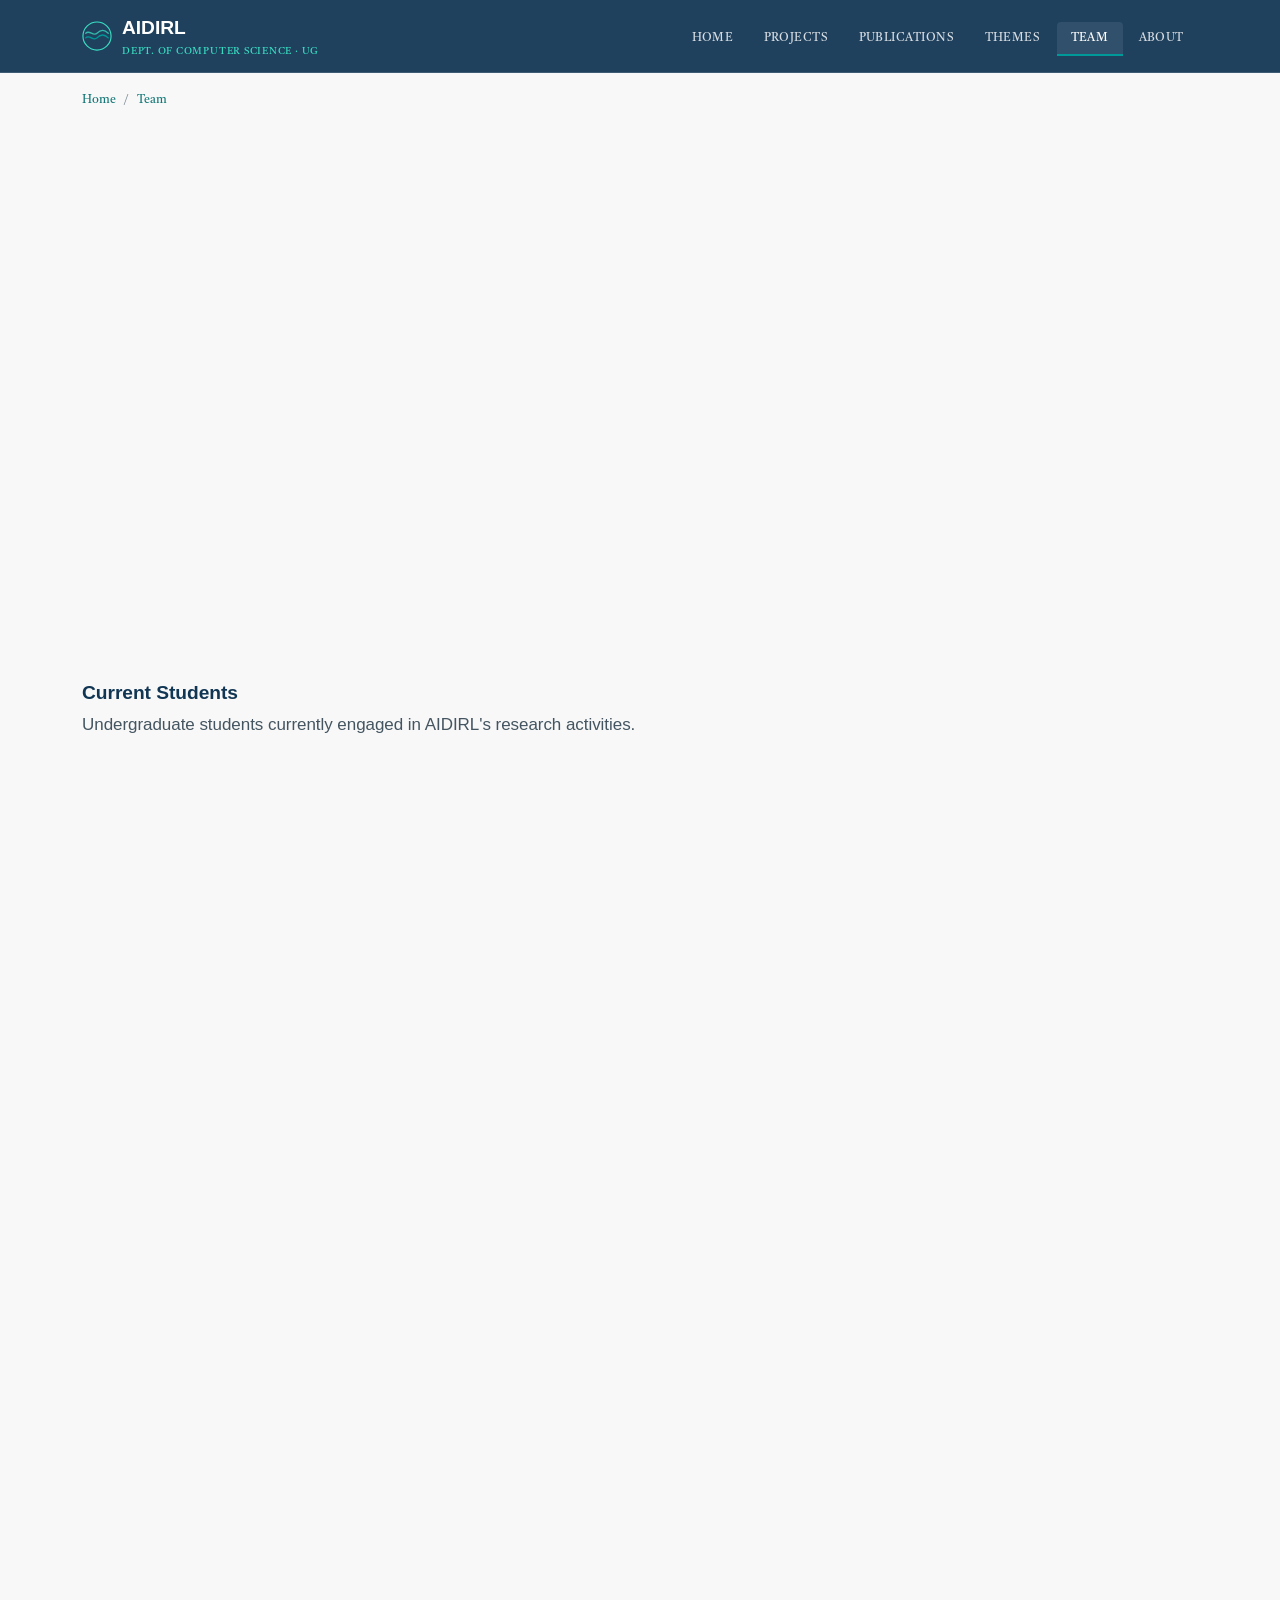
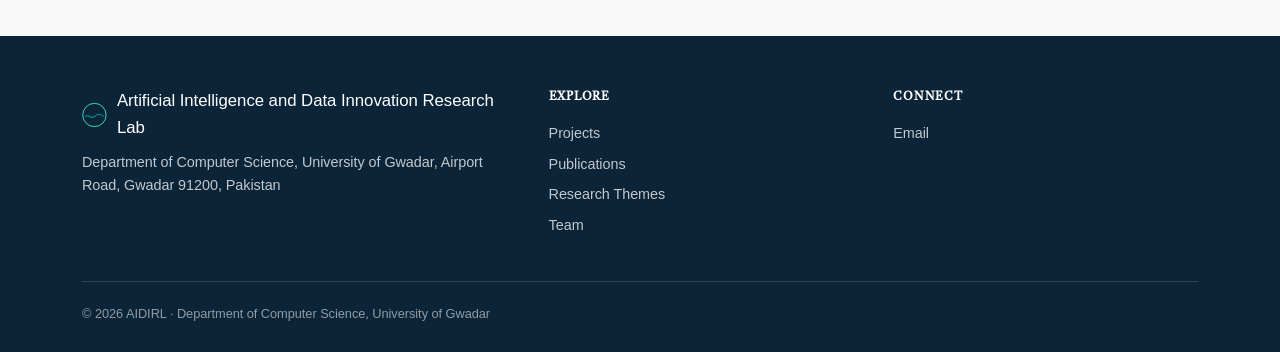
==== commit 8779ab6b: "Add student avatars to team.html" ====
--- a/team.html
+++ b/team.html
@@ -87,9 +87,9 @@
         <h4>Hajira</h4>
         <span class="role">Undergraduate Student</span>
       </div>
-      <div class="student-card">
-        <div class="avatar-generic">
-          <svg viewBox="0 0 24 24" fill="none" stroke="currentColor" stroke-width="1.6"><circle cx="12" cy="8" r="4"/><path d="M4 20c0-4 4-6 8-6s8 2 8 6"/></svg>
+          <div class="student-card">
+      <img class="avatar-photo" src="https://github.com/aidirl/aidirl.github.io/blob/main/assets/images/Hajira.jpeg" alt="Portrait of Hajira">
+      <div>
         </div>
         <h4>Sohaila Bashir</h4>
         <span class="role">Undergraduate Student</span>
@@ -125,10 +125,9 @@
         <h4>Muhammad</h4>
         <span class="role">Undergraduate Student</span>
       </div>
-      
-      <div class="student-card">
-        <div class="avatar-generic">
-          <svg viewBox="0 0 24 24" fill="none" stroke="currentColor" stroke-width="1.6"><circle cx="12" cy="8" r="4"/><path d="M4 20c0-4 4-6 8-6s8 2 8 6"/></svg>
+          <div class="student-card">
+      <img class="avatar-photo" src="https://github.com/aidirl/aidirl.github.io/blob/main/assets/images/Mohammad.jpeg" alt="Portrait of Mohammad">
+      <div>
         </div>
         <h4>Adham</h4>
         <span class="role">Undergraduate Student</span>
@@ -147,6 +146,9 @@
         </div>
         <h4>Sultan</h4>
         <span class="role">Undergraduate Student</span>
+      <div class="student-card">
+      <img class="avatar-photo"src="https://github.com/aidirl/aidirl.github.io/blob/main/assets/images/Sultan.jpeg" alt="Portrait of Sultan">
+      <div>
       </div>
     </div>
   </div>
